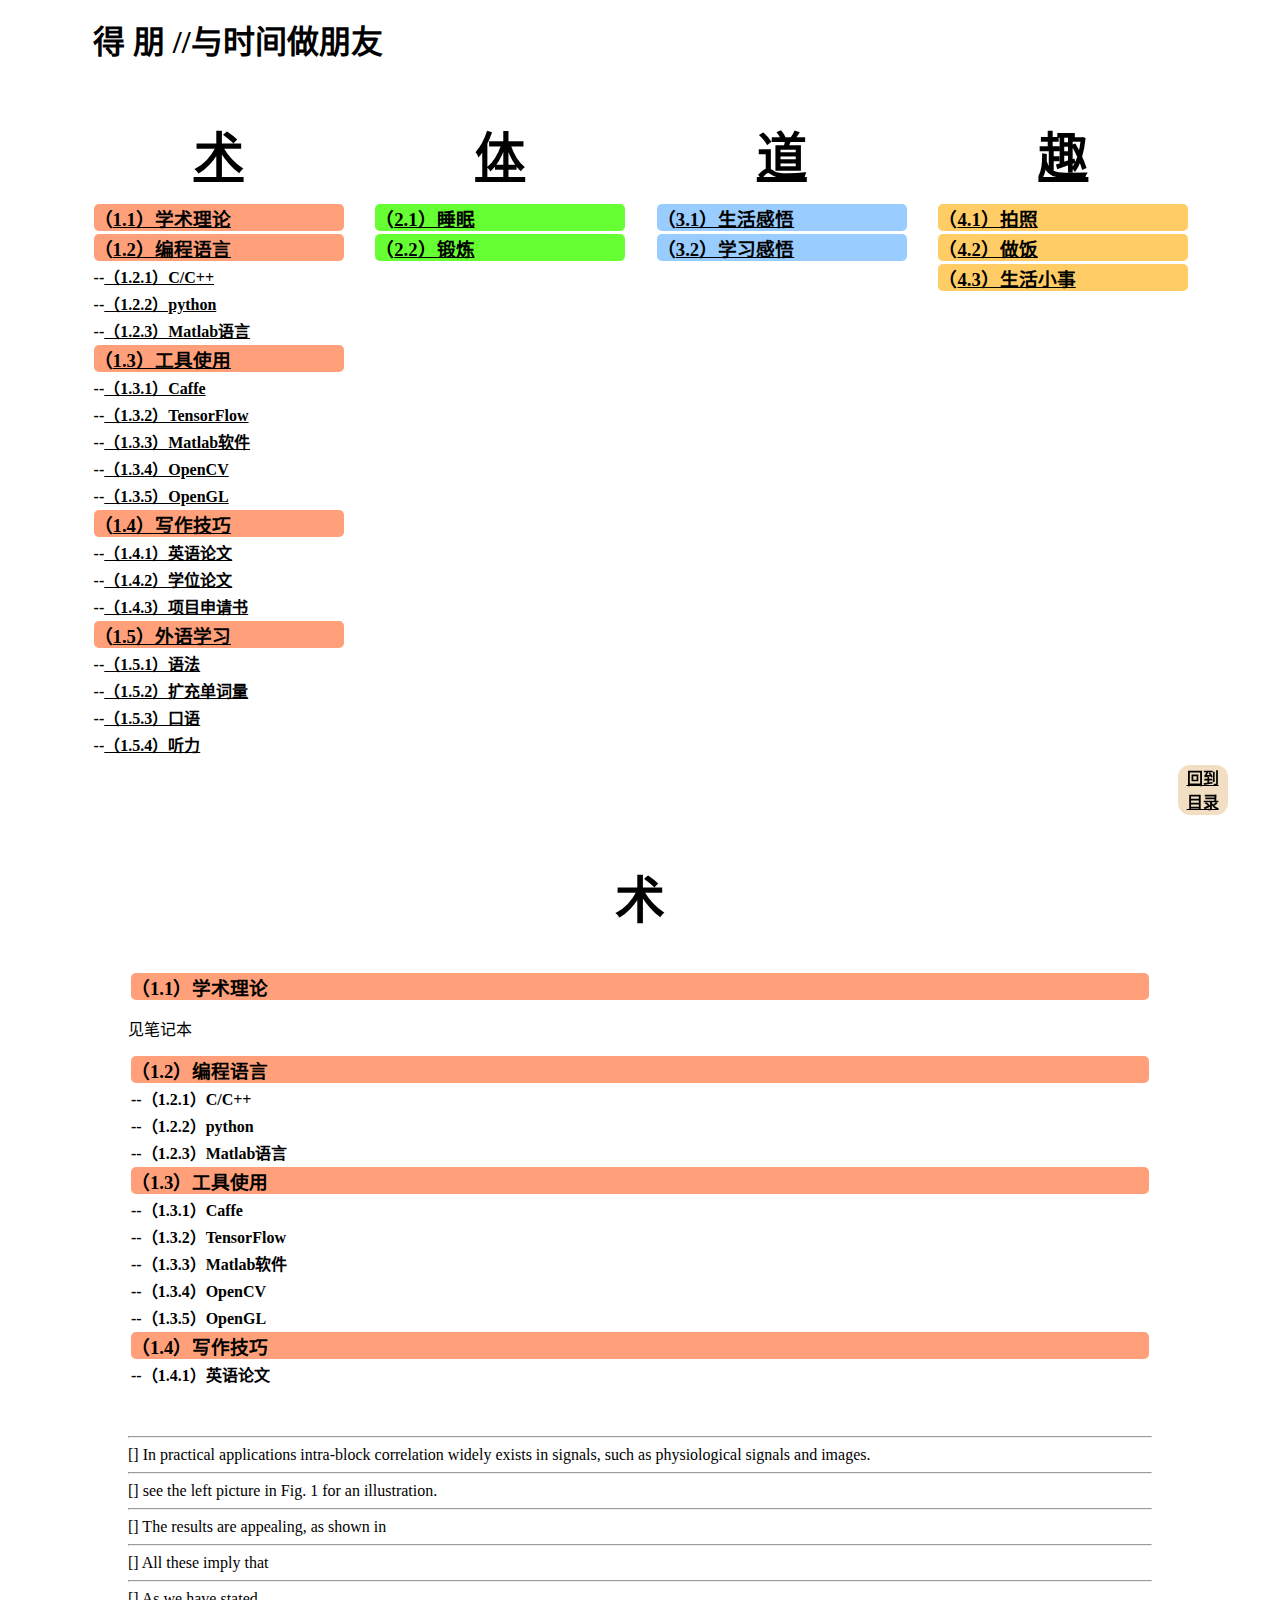
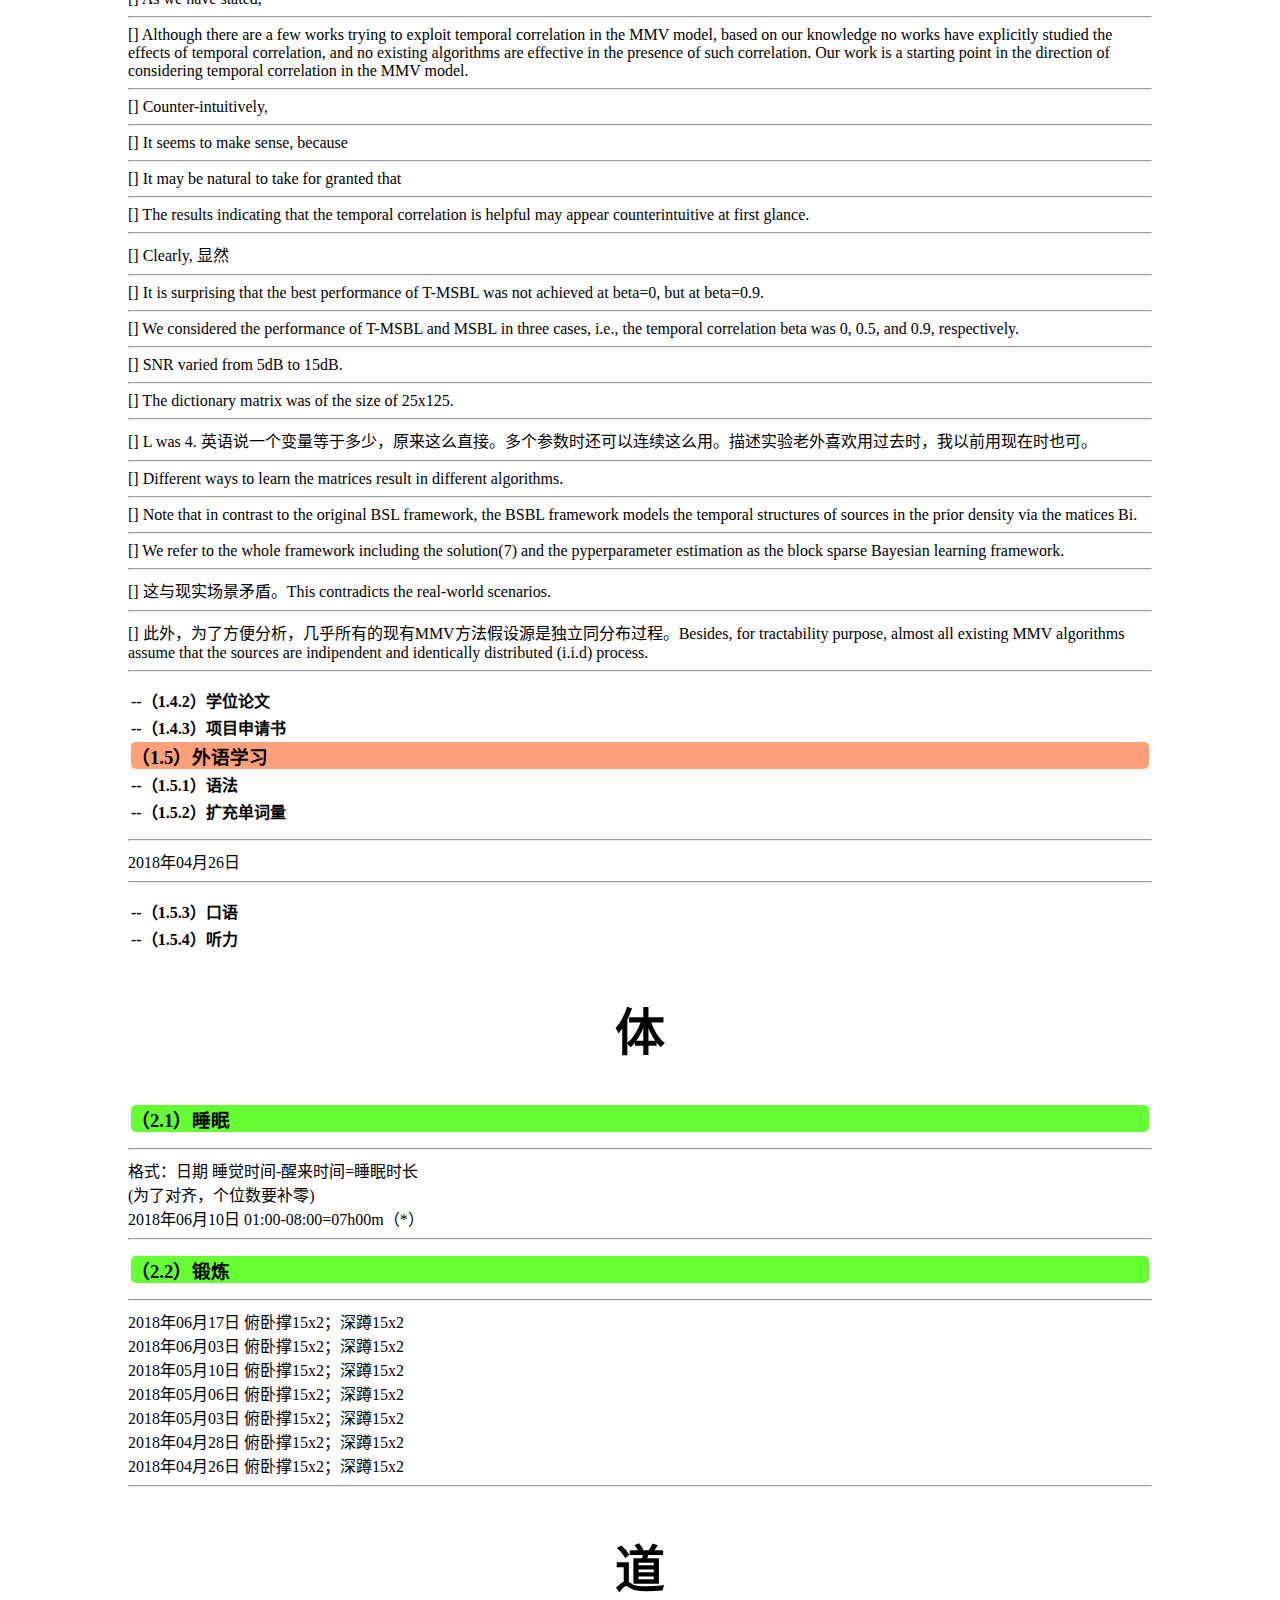
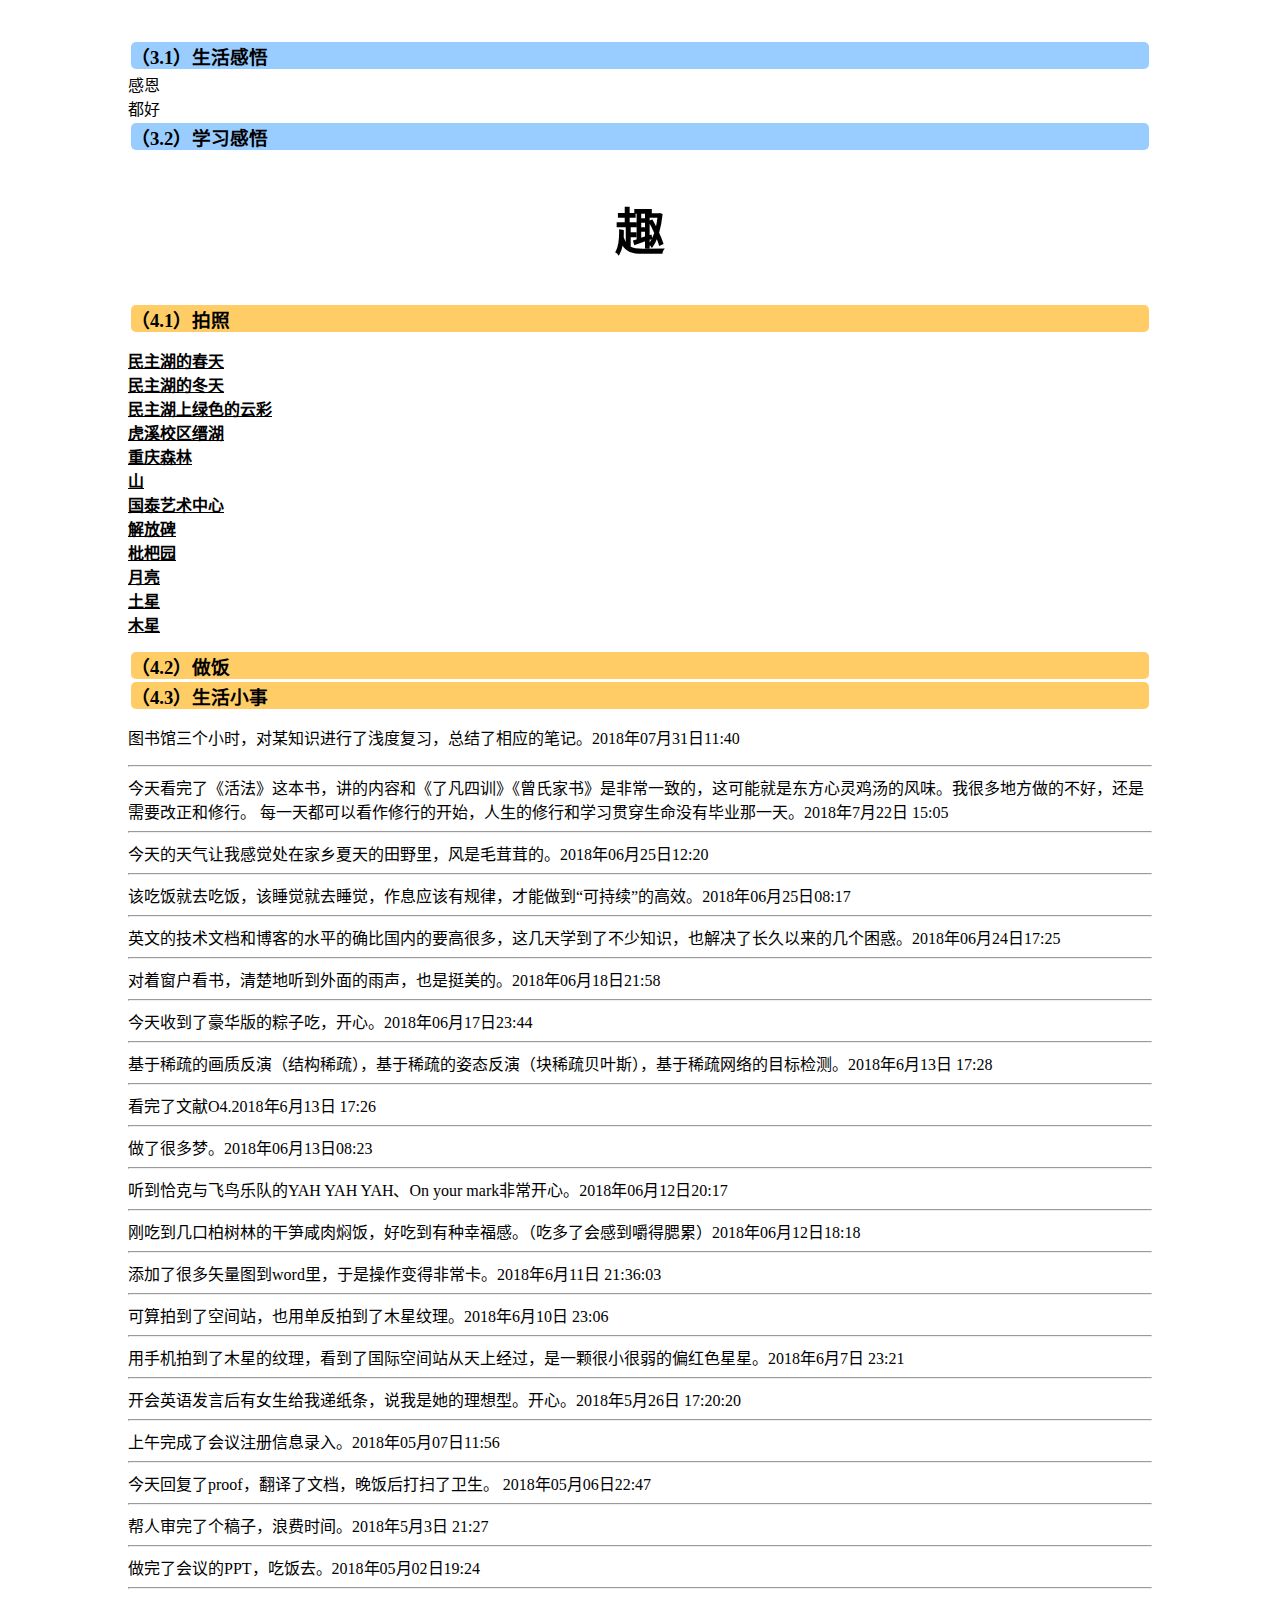
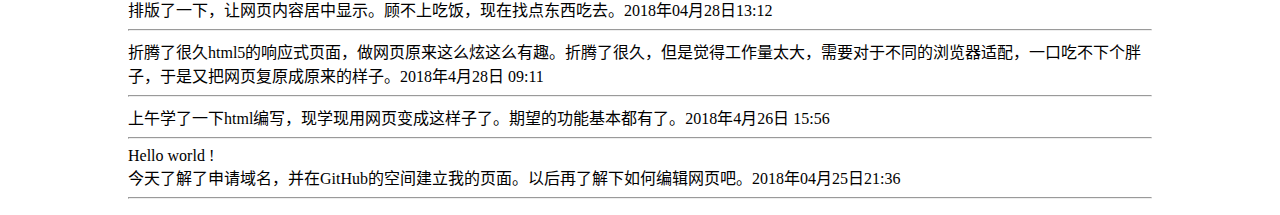
==== index.html @ 09a5e9f3 "--" ====
﻿<!DOCTYPE html>
<html lang="zh-cn">
<head>
<link rel="shortcut icon" href="/favicon.ico"/>
<title>得朋 www.depeng.de</title>

<style>
	a:link {
    font-weight:bolder;
    color:#000000;
    text-decoration:underline;
    }
    a:visited {
    color:#000000;
    text-decoration:none;
    }
    a:hover {
    color:#000000;
    text-decoration:none;
    }
    a:active {
    color:#000000;
    text-decoration:none;
    }

    .top{
    width:100%;
    height:70px;
    position:absolute;
    top:0;
    left:6%;
    margin:70;
    color:black;
    z-index: 1;
}

    .text{
    background:white;
    position:absolute;
    top:500;
    left:10%;
    width:80%;
    margin:0;
    color:black;
    z-index: 1;
}

.back{
    text-align:center;
    width:50px;
    height: 50px;
    background:rgba(204, 130, 19, 0.253);
    position:fixed;
    top:85%;
    left:92%;
    margin:5;
    color:rgb(0, 0, 0);
    z-index: 1;
    -moz-border-radius: 12px;
    -webkit-border-radius: 12px;
    border-radius: 12px;
}

.city1 {
float: left;
margin-left: 0%;
margin-right: 0%;
padding: 0%;
width: 20%;
height: 1px;
border: 1px solid #ffffff;
position: absolute;
top: 99px;
left:7%;
} 
.city2 {
float: left;
margin-left: 0%;
margin-right: 0%;
padding: 0%;
width: 20%;
height: 1px;
border: 1px solid #ffffff;
position: absolute;
top: 99px;
left:29%;
} 
.city3 {
float: left;
margin-left: 0%;
margin-right: 0%;
padding: 0%;
width: 20%;
height: 1px;
border: 1px solid #ffffff;
position: absolute;
top: 99px;
left:51%;
} 
.city4 {
float: left;
margin-left: 0%;
margin-right: 0%;
padding: 0%;
width: 20%;
height: 1px;
border: 1px solid #ffffff;
position: absolute;
top: 99px;
left:73%;
} 

</style>
</head>

<body>
<body bgcolor="#FFFFFF">
<div class="top">
    <h1 style="margin:16px"><a name="home">得 朋 //与时间做朋友  </a></h1>
</div>
<!-- 下列部分为索引 -->
<!-- 下列部分为索引 -->
<!-- 下列部分为索引 -->

<div class="city1">
<h2 style="margin:16px;text-align:center;font-size:50px"><a href="#1">术<a></h2>
<h3 style="-moz-border-radius: 5px;-webkit-border-radius: 5px;border-radius: 5px;margin:3px;background-color:#FFA07A">（<a href="#11">1.1）学术理论<a></h3>         
<h3 style="-moz-border-radius: 5px;-webkit-border-radius: 5px;border-radius: 5px;margin:3px;background-color:#FFA07A">（<a href="#12">1.2）编程语言<a></h3>                             
<h4 style="margin:3px">--<a href="#121">（1.2.1）C/C++<a></h4>                  
<h4 style="margin:3px">--<a href="#122">（1.2.2）python<a></h4>
<h4 style="margin:3px">--<a href="#123">（1.2.3）Matlab语言<a></h4>
<h3 style="-moz-border-radius: 5px;-webkit-border-radius: 5px;border-radius: 5px;margin:3px;background-color:#FFA07A">（<a href="#13">1.3）工具使用<a></h3>
<h4 style="margin:3px">--<a href="#131">（1.3.1）Caffe<a></h4> 
<h4 style="margin:3px">--<a href="#132">（1.3.2）TensorFlow<a></h4> 
<h4 style="margin:3px">--<a href="#133">（1.3.3）Matlab软件<a></h4> 
<h4 style="margin:3px">--<a href="#134">（1.3.4）OpenCV<a></h4> 
<h4 style="margin:3px">--<a href="#135">（1.3.5）OpenGL<a></h4> 
<h3 style="-moz-border-radius: 5px;-webkit-border-radius: 5px;border-radius: 5px;margin:3px;background-color:#FFA07A">（<a href="#14">1.4）写作技巧<a></h3>
<h4 style="margin:3px">--<a href="#141">（1.4.1）英语论文<a></h4> 
<h4 style="margin:3px">--<a href="#142">（1.4.2）学位论文<a></h4> 
<h4 style="margin:3px">--<a href="#143">（1.4.3）项目申请书<a></h4> 
<h3 style="-moz-border-radius: 5px;-webkit-border-radius: 5px;border-radius: 5px;margin:3px;background-color:#FFA07A">（<a href="#15">1.5）外语学习<a></h3>
<h4 style="margin:3px">--<a href="#151">（1.5.1）语法<a></h4> 
<h4 style="margin:3px">--<a href="#152">（1.5.2）扩充单词量<a></h4> 
<h4 style="margin:3px">--<a href="#153">（1.5.3）口语<a></h4> 
<h4 style="margin:3px">--<a href="#154">（1.5.4）听力<a></h4> 
</div>

<div class="city2">
<h2 style="margin:16px;text-align:center;font-size:50px"><a href="#2">体<a></h2>
<h3 style="-moz-border-radius: 5px;-webkit-border-radius: 5px;border-radius: 5px;margin:3px;background-color:#66FF33">（<a href="#21">2.1）睡眠<a></h3>  
<h3 style="-moz-border-radius: 5px;-webkit-border-radius: 5px;border-radius: 5px;margin:3px;background-color:#66FF33">（<a href="#22">2.2）锻炼<a></h3>  
</div>

<div class="city3">
<h2 style="margin:16px;text-align:center;font-size:50px"><a href="#3">道<a></h2>
<h3 style="-moz-border-radius: 5px;-webkit-border-radius: 5px;border-radius: 5px;margin:3px;background-color:#99CCFF">（<a href="#31">3.1）生活感悟<a></h3>  
<h3 style="-moz-border-radius: 5px;-webkit-border-radius: 5px;border-radius: 5px;margin:3px;background-color:#99CCFF">（<a href="#32">3.2）学习感悟<a></h3>  
</div>

<div class="city4">
<h2 style="margin:16px;text-align:center;font-size:50px"><a href="#4">趣<a></h2>
<h3 style="-moz-border-radius: 5px;-webkit-border-radius: 5px;border-radius: 5px;margin:3px;background-color:#FFCC66">（<a href="#41">4.1）拍照<a></h3>  
<h3 style="-moz-border-radius: 5px;-webkit-border-radius: 5px;border-radius: 5px;margin:3px;background-color:#FFCC66">（<a href="#42">4.2）做饭<a></h3> 
<h3 style="-moz-border-radius: 5px;-webkit-border-radius: 5px;border-radius: 5px;margin:3px;background-color:#FFCC66">（<a href="#43">4.3）生活小事<a></h3> 
</div>

<br /><br /><br /><br /><br /><br /><br /><br /><br /><br /><br /><br /><br /><br /><br />
<br /><br /><br /><br /><br /><br /><br /><br /><br /><br /><br /><br /><br /><br /><br />
<br /><br /><br /><br /><br /><br /><br /><br /><br /><br /><br /><br /><br /><br /><br />
 
<!-- 下列部分为正文**************************************************************************************** -->
<!-- 下列部分为正文**************************************************************************************** -->
<!-- 下列部分为正文**************************************************************************************** -->
<div class="text">
<p><!--1-->
<h2 style="text-align:center;font-size:50px"><a name="1">术<a></h2>
<h3 style="-moz-border-radius: 5px;-webkit-border-radius: 5px;border-radius: 5px;margin:3px;background-color:#FFA07A"><a name="11">（1.1）学术理论<a></h3>
<p>
见笔记本
<p/>         
<h3 style="-moz-border-radius: 5px;-webkit-border-radius: 5px;border-radius: 5px;margin:3px;background-color:#FFA07A"><a name="12">（1.2）编程语言<a></h3>                             
<h4 style="margin:3px">--<a name="121">（1.2.1）C/C++<a></h4>                    
<h4 style="margin:3px">--<a name="122">（1.2.2）python<a></h4> 
<h4 style="margin:3px">--<a name="123">（1.2.3）Matlab语言<a></h4> 
<h3 style="-moz-border-radius: 5px;-webkit-border-radius: 5px;border-radius: 5px;margin:3px;background-color:#FFA07A"><a name="13">（1.3）工具使用<a></h3>
<h4 style="margin:3px">--<a name="131">（1.3.1）Caffe<a></h4> 
<h4 style="margin:3px">--<a name="132">（1.3.2）TensorFlow<a></h4> 
<h4 style="margin:3px">--<a name="133">（1.3.3）Matlab软件<a></h4> 
<h4 style="margin:3px">--<a name="134">（1.3.4）OpenCV<a></h4> 
<h4 style="margin:3px">--<a name="135">（1.3.5）OpenGL<a></h4> 
<h3 style="-moz-border-radius: 5px;-webkit-border-radius: 5px;border-radius: 5px;margin:3px;background-color:#FFA07A"><a name="14">（1.4）写作技巧<a></h3>
<h4 style="margin:3px">--<a name="141">（1.4.1）英语论文<a></h4> 
<p>
<br/><hr/>[] In practical applications intra-block correlation widely exists in signals, such as physiological signals and images. 
<br/><hr/>[] see the left picture in Fig. 1 for an illustration.
<br/><hr/>[] The results are appealing, as shown in 
<br/><hr/>[] All these imply that 
<br/><hr/>[] As we have stated,
<br/><hr/>[] Although there are a few works trying to exploit temporal correlation in the MMV model,
 based on our knowledge no works have explicitly studied the effects of temporal correlation, and no existing algorithms are effective in the presence of such
 correlation. Our work is a starting point in the direction of considering temporal correlation in the MMV model.
<br/><hr/>[] Counter-intuitively,
<br/><hr/>[] It seems to make sense, because
<br/><hr/>[] It may be natural to take for granted that <br/><hr />
[] The results indicating that the temporal correlation is helpful may appear counterintuitive at first glance.<br/><hr />
[] Clearly, 显然<br/><hr />
[] It is surprising that the best performance of T-MSBL was not achieved at beta=0, but at beta=0.9.<br/><hr />
[] We considered the performance of T-MSBL and MSBL in three cases, i.e., the temporal correlation beta was 0, 0.5, and 0.9, respectively. <br/><hr />
[] SNR varied from 5dB to 15dB.<br/><hr />
[] The dictionary matrix was of the size of 25x125.<br/><hr />
[] L was 4. 英语说一个变量等于多少，原来这么直接。多个参数时还可以连续这么用。描述实验老外喜欢用过去时，我以前用现在时也可。<br/><hr />
[] Different ways to learn the matrices result in different algorithms.<br/><hr />
[] Note that in contrast to the original BSL framework, the BSBL framework models the temporal structures of sources in the prior density via the matices Bi.<br/><hr />
[] We refer to the whole framework including the solution(7) and the pyperparameter estimation as the block sparse Bayesian learning framework.<br/><hr />
[] 这与现实场景矛盾。This contradicts the real-world scenarios.<br/>
<hr />
[] 此外，为了方便分析，几乎所有的现有MMV方法假设源是独立同分布过程。Besides, for tractability purpose, almost all existing MMV algorithms assume that the sources are indipendent and identically distributed (i.i.d) process.<br/>
<hr />
</p> 
<h4 style="margin:3px">--<a name="142">（1.4.2）学位论文<a></h4> 
<h4 style="margin:3px">--<a name="143">（1.4.3）项目申请书<a></h4> 
<h3 style="-moz-border-radius: 5px;-webkit-border-radius: 5px;border-radius: 5px;margin:3px;background-color:#FFA07A"><a name="15">（1.5）外语学习<a></h3>
<h4 style="margin:3px">--<a name="151">（1.5.1）语法<a></h4> 
<h4 style="margin:3px">--<a name="152">（1.5.2）扩充单词量<a></h4> 
<p>
<hr />

2018年04月26日 <br/>
<hr />
</p> 
<h4 style="margin:3px">--<a name="153">（1.5.3）口语<a></h4> 
<h4 style="margin:3px">--<a name="154">（1.5.4）听力<a></h4>
<h2 style="text-align:center;font-size:50px"><a name="2">体<a></h2>
<h3 style="-moz-border-radius: 5px;-webkit-border-radius: 5px;border-radius: 5px;margin:3px;background-color:#66FF33"><a name="21">（2.1）睡眠<a></h3>
<p>
<hr />
格式：日期 睡觉时间-醒来时间=睡眠时长<br/>
(为了对齐，个位数要补零)<br/>
2018年06月10日 01:00-08:00=07h00m（*）<br/>
<hr />
</p>  
<h3 style="-moz-border-radius: 5px;-webkit-border-radius: 5px;border-radius: 5px;margin:3px;background-color:#66FF33"><a name="22">（2.2）锻炼<a></h3> 
<p>
<hr />
2018年06月17日 俯卧撑15x2；深蹲15x2<br/>
2018年06月03日 俯卧撑15x2；深蹲15x2<br/>
2018年05月10日 俯卧撑15x2；深蹲15x2<br/>
2018年05月06日 俯卧撑15x2；深蹲15x2<br/>
2018年05月03日 俯卧撑15x2；深蹲15x2<br/>
2018年04月28日 俯卧撑15x2；深蹲15x2<br/>
2018年04月26日 俯卧撑15x2；深蹲15x2<br/>
<hr />
</p>  
<h2 style="text-align:center;font-size:50px"><a name="3">道<a></h2>
<h3 style="-moz-border-radius: 5px;-webkit-border-radius: 5px;border-radius: 5px;margin:3px;background-color:#99CCFF"><a name="31">（3.1）生活感悟<a></h3>
 感恩<br/>
 都好<br/>

<h3 style="-moz-border-radius: 5px;-webkit-border-radius: 5px;border-radius: 5px;margin:3px;background-color:#99CCFF"><a name="32">（3.2）学习感悟<a></h3> 
 
<h2 style="text-align:center;font-size:50px"><a name="4">趣<a></h2>
<h3 style="-moz-border-radius: 5px;-webkit-border-radius: 5px;border-radius: 5px;margin:3px;background-color:#FFCC66"><a name="41">（4.1）拍照<a></h3>
<p>
<a href="./41/mzh1.html" target="_blank">民主湖的春天</a><br/>
<a href="./41/mzh2.html" target="_blank">民主湖的冬天</a><br/>
<a href="./41/mzh3.html" target="_blank">民主湖上绿色的云彩</a><br/>
<a href="./41/jh.html" target="_blank">虎溪校区缙湖</a><br/>
<a href="./41/cqsl.html" target="_blank">重庆森林</a><br/>
<a href="./41/cj.html" target="_blank">山</a><br/>
<a href="./41/gt.html" target="_blank">国泰艺术中心</a><br/>
<a href="./41/jfb.html" target="_blank">解放碑</a><br/>
<a href="./41/ppy.html" target="_blank">枇杷园</a><br/>
<a href="./41/yl.html" target="_blank">月亮</a><br/>
<a href="./41/tx.html" target="_blank">土星</a><br/>
<a href="./41/mx.html" target="_blank">木星</a><br/>
<p>  
<h3 style="-moz-border-radius: 5px;-webkit-border-radius: 5px;border-radius: 5px;margin:3px;background-color:#FFCC66"><a name="42">（4.2）做饭<a></h3> 
<h3 style="-moz-border-radius: 5px;-webkit-border-radius: 5px;border-radius: 5px;margin:3px;background-color:#FFCC66"><a name="43">（4.3）生活小事<a></h3> 
<p>

图书馆三个小时，对某知识进行了浅度复习，总结了相应的笔记。2018年07月31日11:40<br/><hr/>
今天看完了《活法》这本书，讲的内容和《了凡四训》《曾氏家书》是非常一致的，这可能就是东方心灵鸡汤的风味。我很多地方做的不好，还是需要改正和修行。
每一天都可以看作修行的开始，人生的修行和学习贯穿生命没有毕业那一天。2018年7月22日 15:05<br/><hr/>
今天的天气让我感觉处在家乡夏天的田野里，风是毛茸茸的。2018年06月25日12:20<br/><hr/>
该吃饭就去吃饭，该睡觉就去睡觉，作息应该有规律，才能做到“可持续”的高效。2018年06月25日08:17<br/><hr/>
英文的技术文档和博客的水平的确比国内的要高很多，这几天学到了不少知识，也解决了长久以来的几个困惑。2018年06月24日17:25<br/><hr/>
对着窗户看书，清楚地听到外面的雨声，也是挺美的。2018年06月18日21:58<br/><hr/>
今天收到了豪华版的粽子吃，开心。2018年06月17日23:44<br/><hr/>
基于稀疏的画质反演（结构稀疏），基于稀疏的姿态反演（块稀疏贝叶斯），基于稀疏网络的目标检测。2018年6月13日 17:28<br/><hr/>
看完了文献O4.2018年6月13日 17:26<br/><hr/>
做了很多梦。2018年06月13日08:23<br/><hr/>
听到恰克与飞鸟乐队的YAH YAH YAH、On your mark非常开心。2018年06月12日20:17<br/><hr/>
刚吃到几口柏树林的干笋咸肉焖饭，好吃到有种幸福感。（吃多了会感到嚼得腮累）2018年06月12日18:18<br/><hr/>
添加了很多矢量图到word里，于是操作变得非常卡。2018年6月11日 21:36:03<br/><hr/>
可算拍到了空间站，也用单反拍到了木星纹理。2018年6月10日 23:06<br/><hr/>
用手机拍到了木星的纹理，看到了国际空间站从天上经过，是一颗很小很弱的偏红色星星。2018年6月7日 23:21<br/><hr />
开会英语发言后有女生给我递纸条，说我是她的理想型。开心。2018年5月26日 17:20:20<br/><hr/>
上午完成了会议注册信息录入。2018年05月07日11:56<br/>    
<hr />
今天回复了proof，翻译了文档，晚饭后打扫了卫生。 2018年05月06日22:47<br/>
<hr />
帮人审完了个稿子，浪费时间。2018年5月3日 21:27<br/>
<hr />
做完了会议的PPT，吃饭去。2018年05月02日19:24<br/>
<hr />
排版了一下，让网页内容居中显示。顾不上吃饭，现在找点东西吃去。2018年04月28日13:12<br/>
<hr />
折腾了很久html5的响应式页面，做网页原来这么炫这么有趣。折腾了很久，但是觉得工作量太大，需要对于不同的浏览器适配，一口吃不下个胖子，于是又把网页复原成原来的样子。2018年4月28日 09:11<br/>
<hr />
上午学了一下html编写，现学现用网页变成这样子了。期望的功能基本都有了。2018年4月26日 15:56<br/>
<hr />
Hello world !<br/>
今天了解了申请域名，并在GitHub的空间建立我的页面。以后再了解下如何编辑网页吧。2018年04月25日21:36<br/>
<hr />
</p>





</p><!--1-->
</div>


<div class="back">
    <a href="#home">回到<br/>目录<a>
</div>

<script type="text/javascript" src="//js.users.51.la/19467913.js"></script>
</body>
</html>
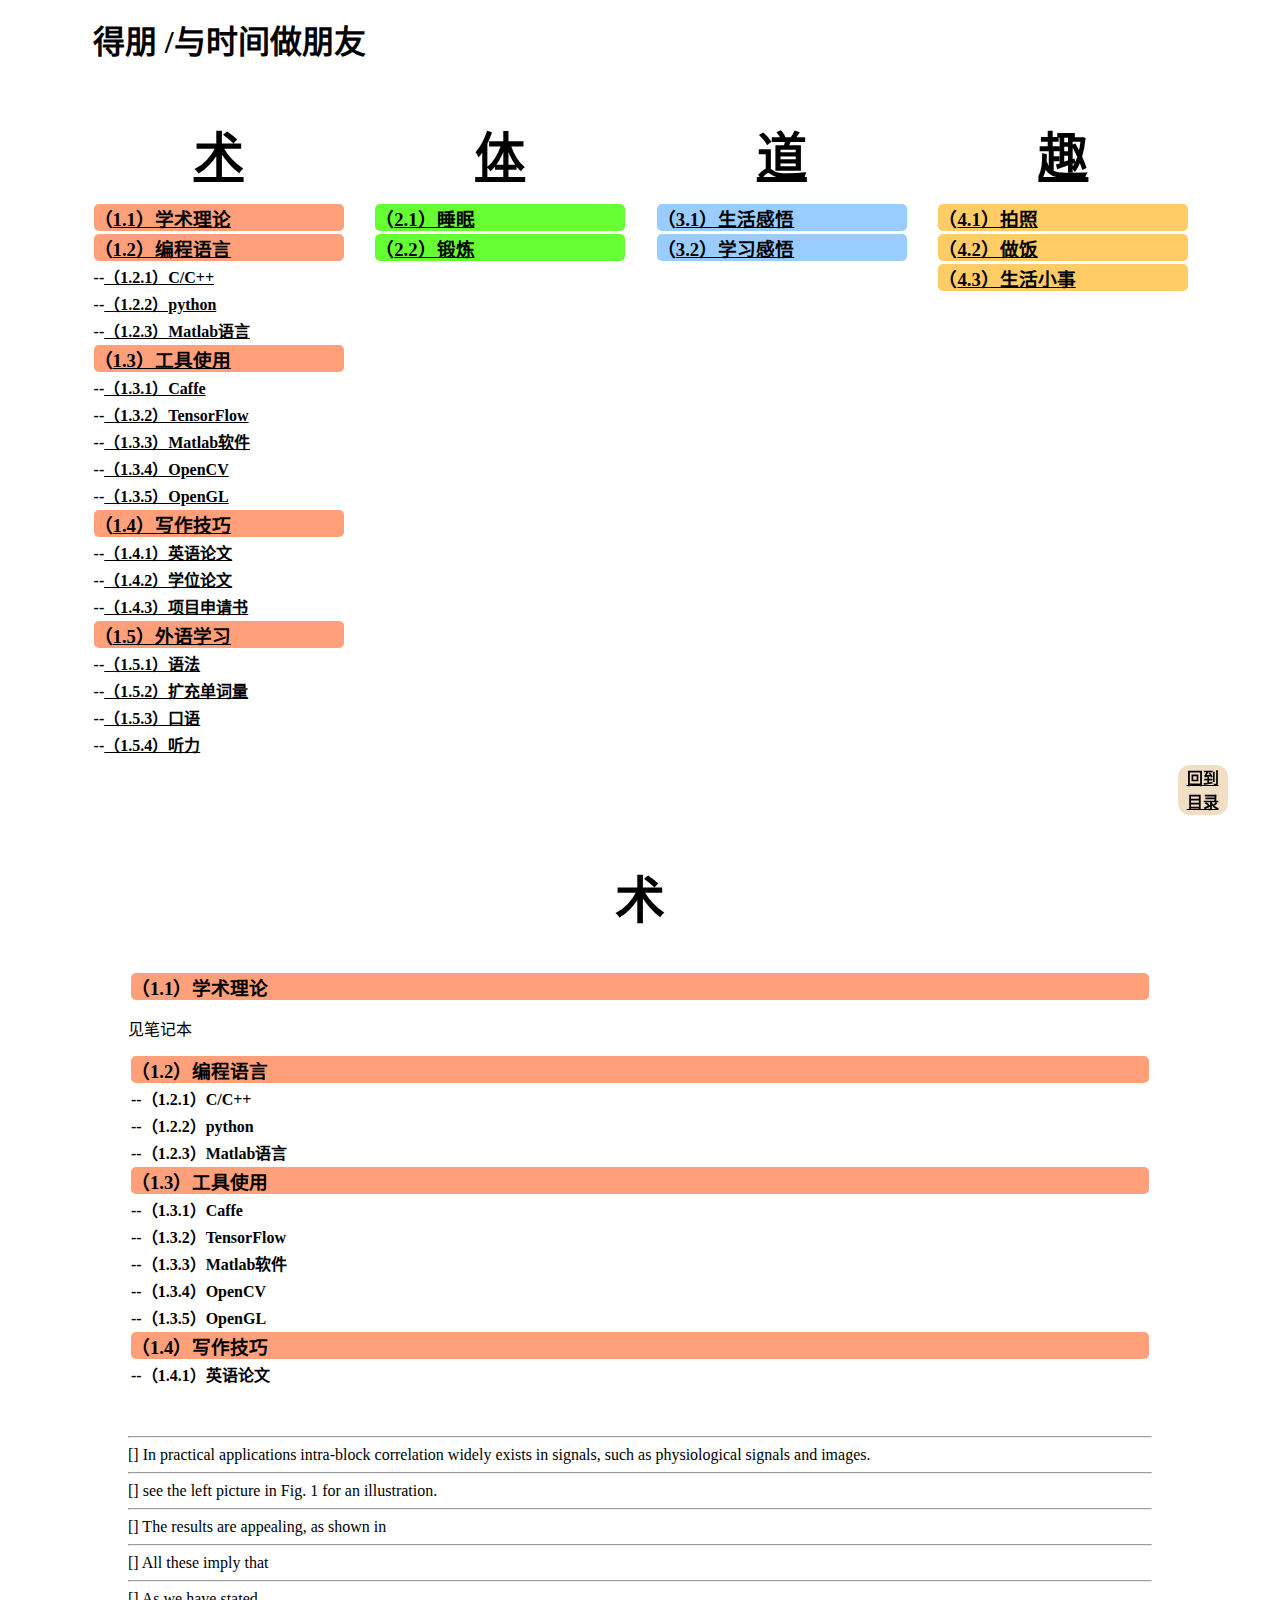
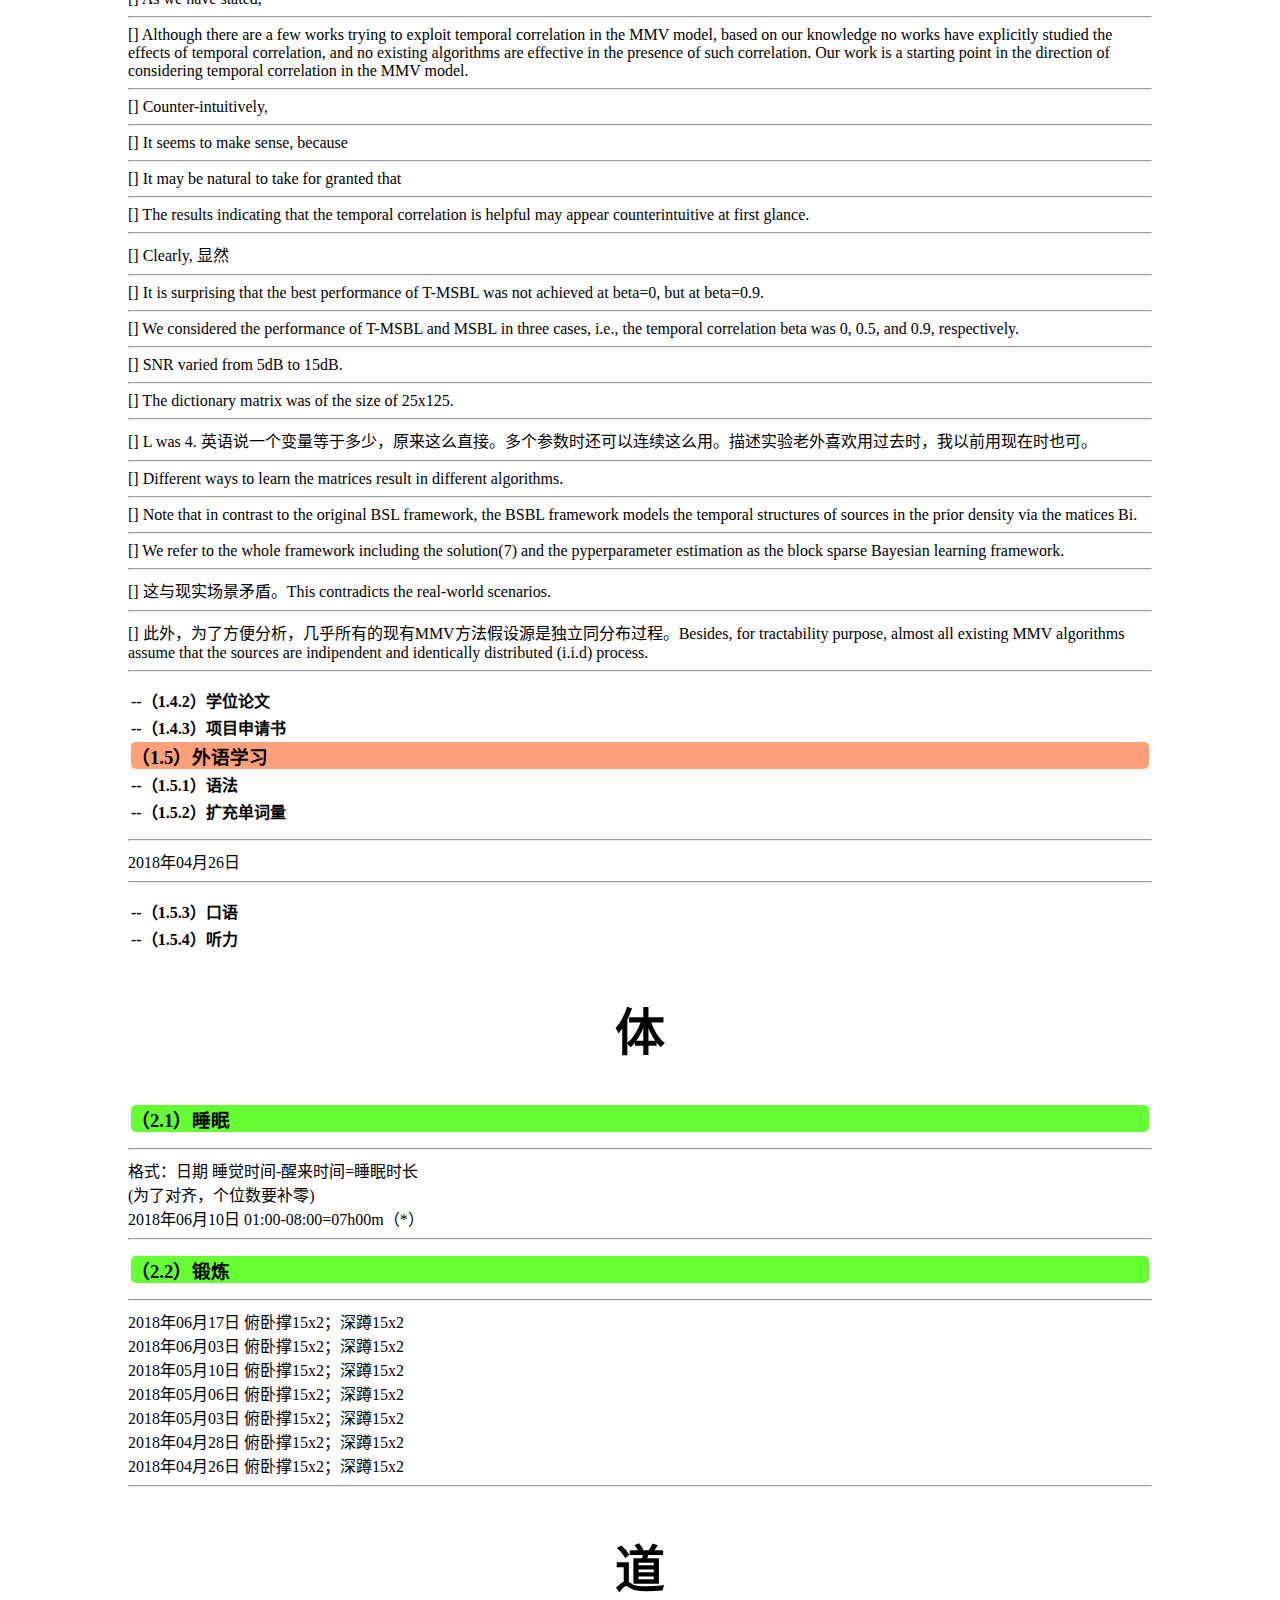
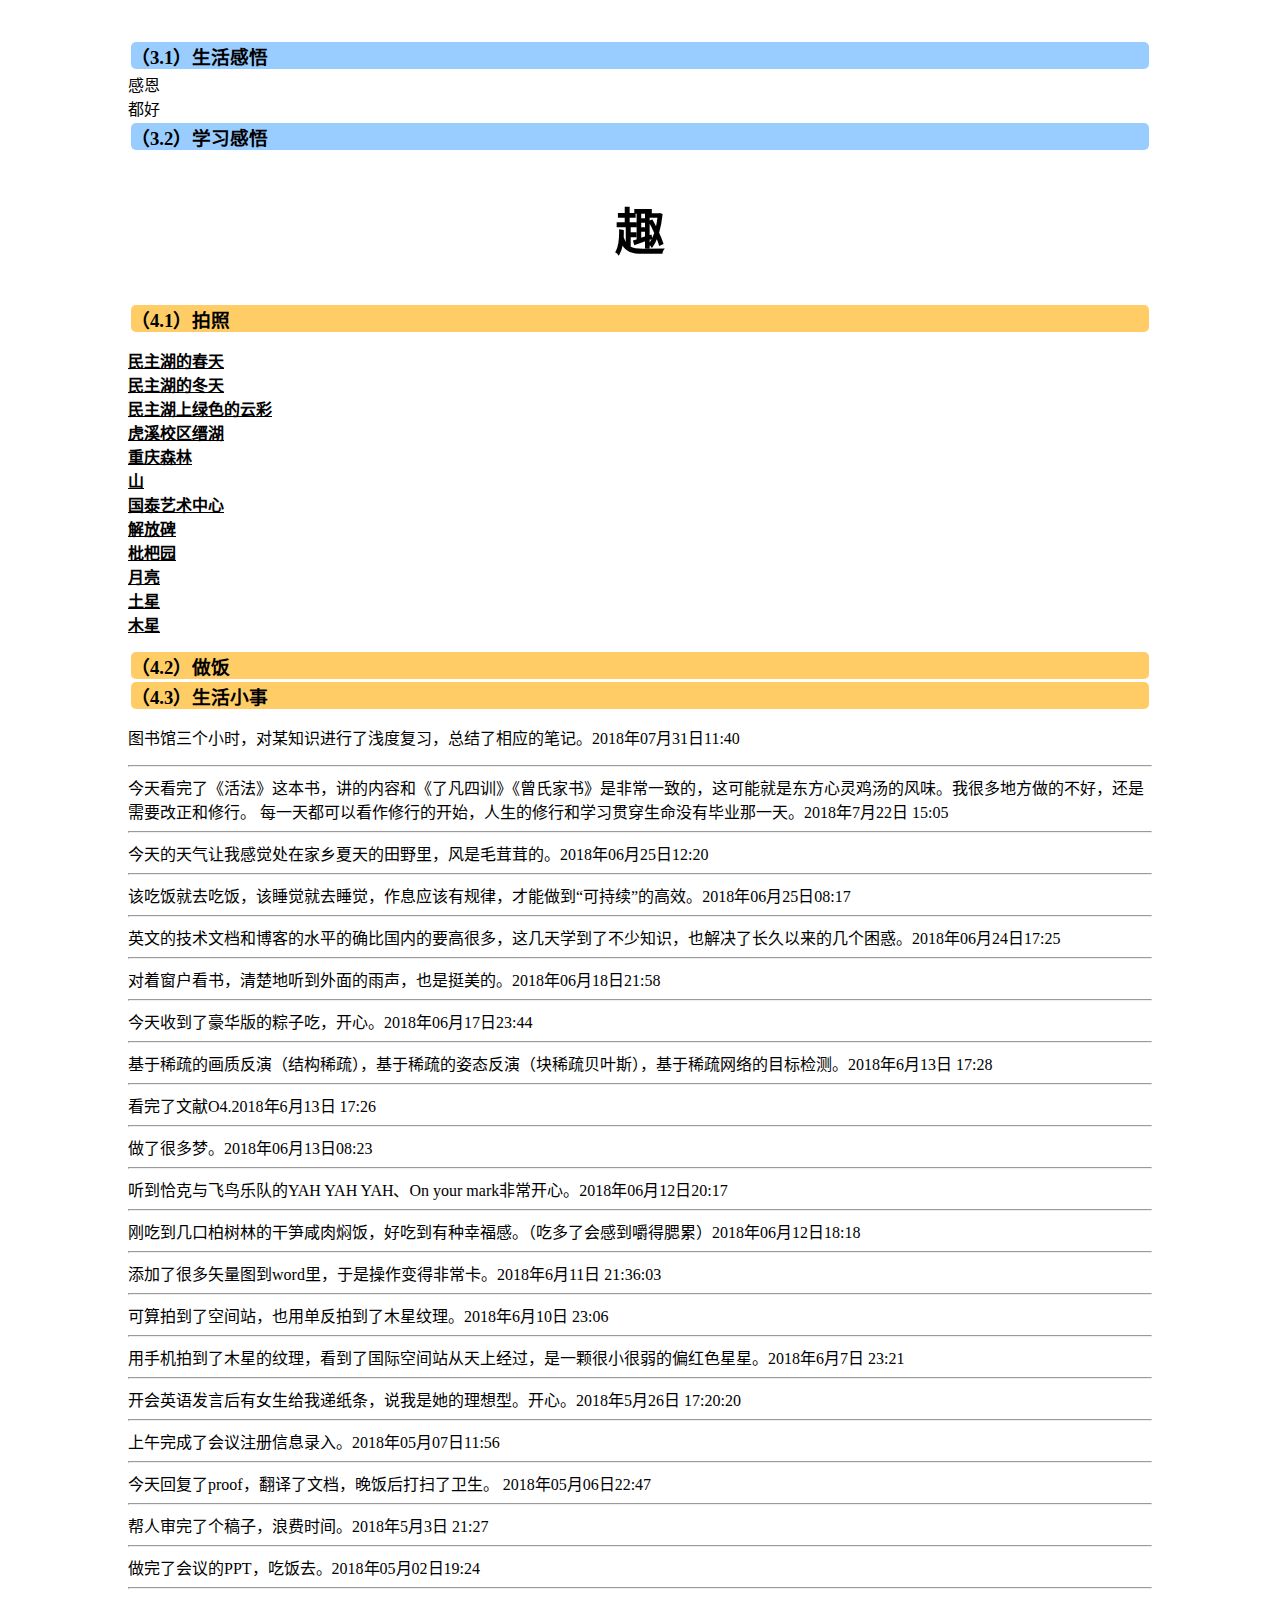
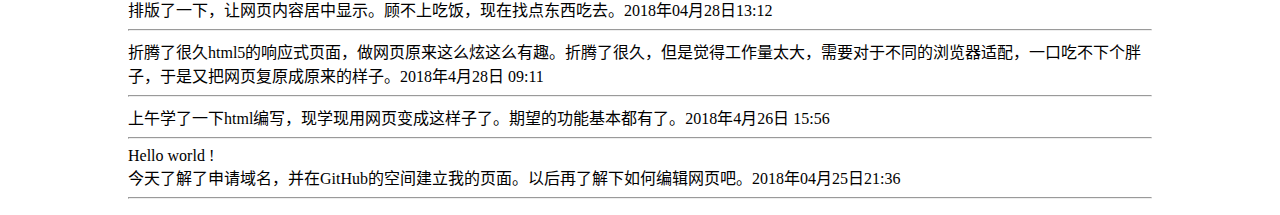
==== commit f04deeda: "win" ====
--- a/index.html
+++ b/index.html
@@ -116,7 +116,7 @@
 <body>
 <body bgcolor="#FFFFFF">
 <div class="top">
-    <h1 style="margin:16px"><a name="home">得 朋 //与时间做朋友  </a></h1>
+    <h1 style="margin:16px"><a name="home">得朋 /与时间做朋友  </a></h1>
 </div>
 <!-- 下列部分为索引 -->
 <!-- 下列部分为索引 -->
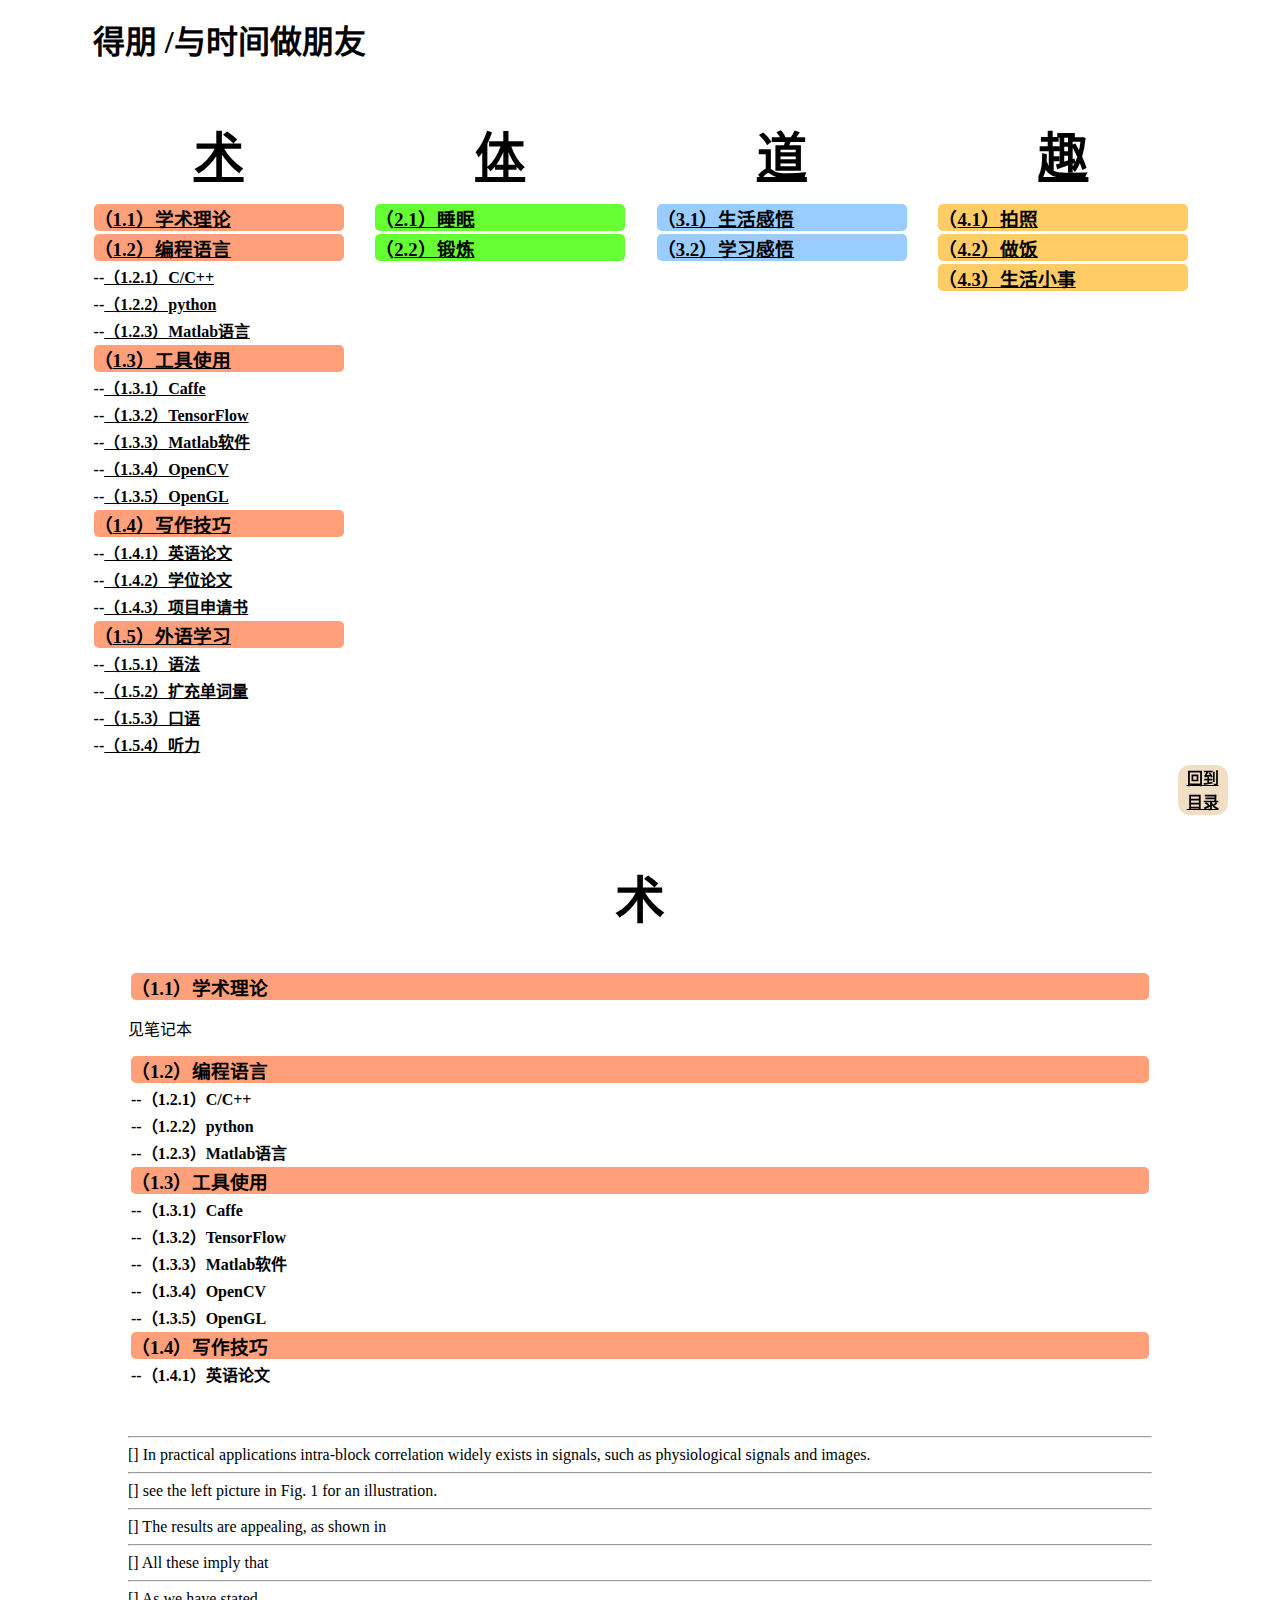
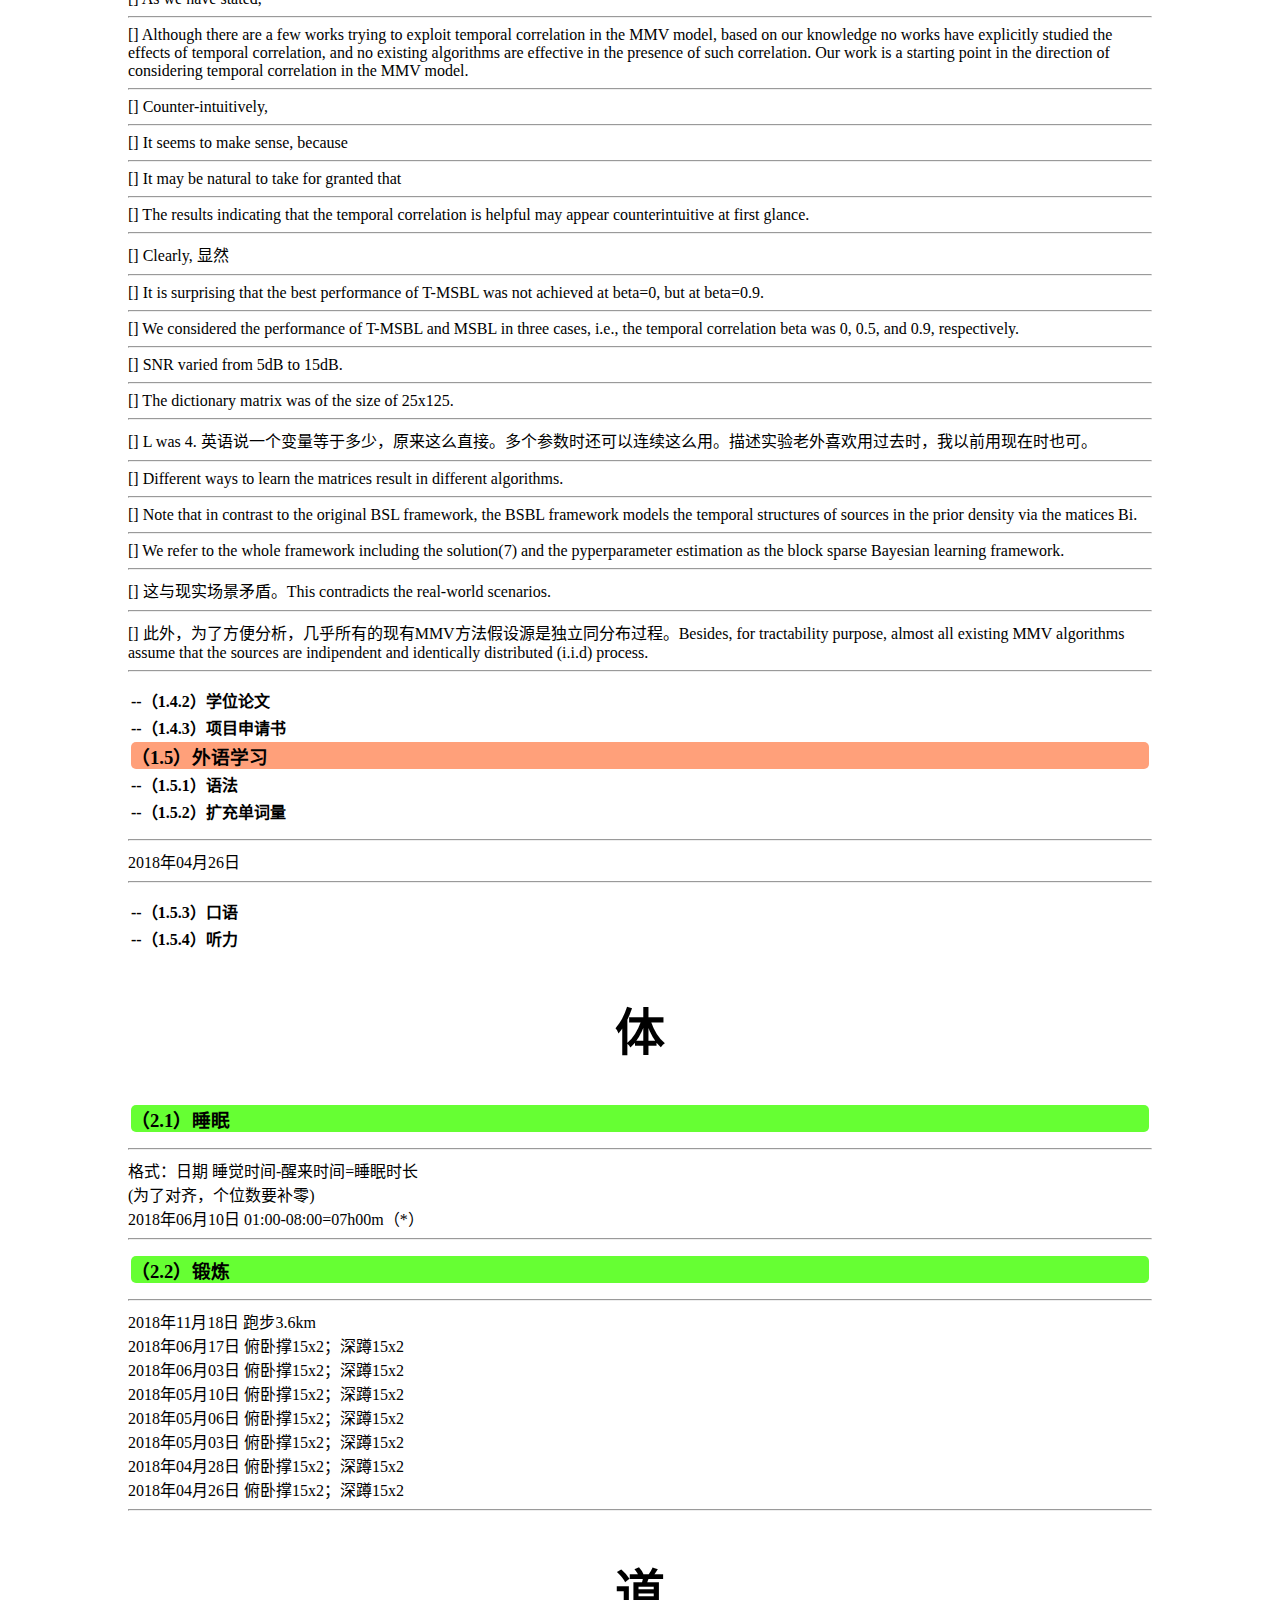
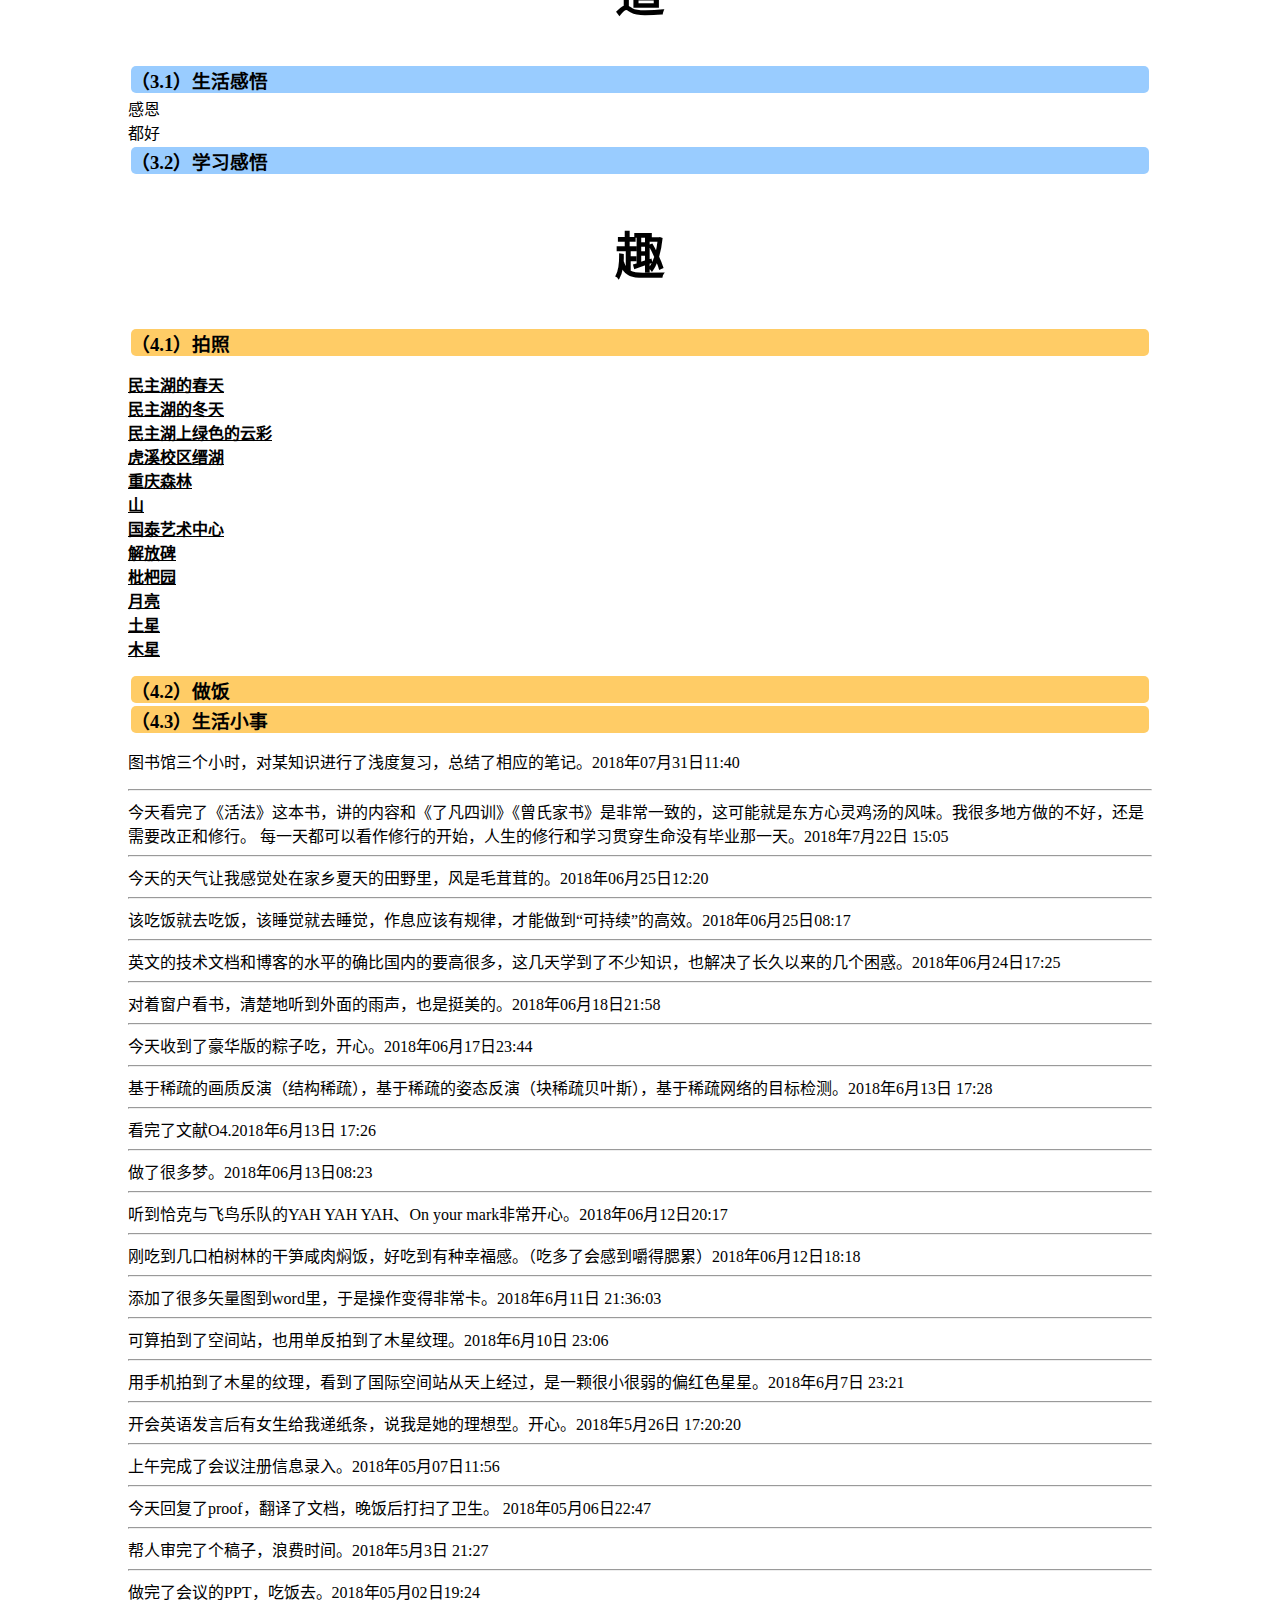
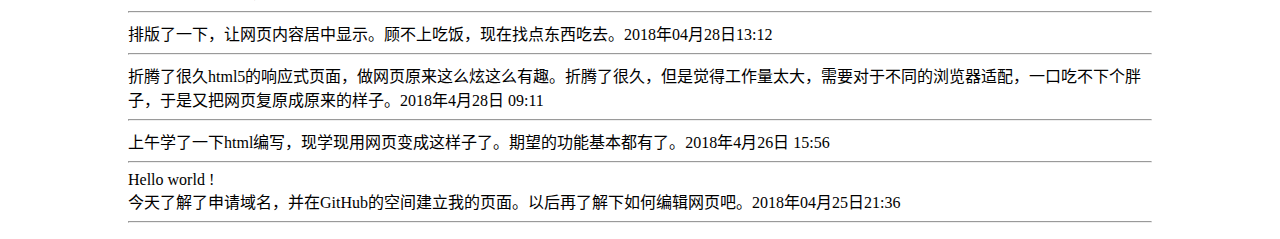
==== commit 5d355682: "12" ====
--- a/index.html
+++ b/index.html
@@ -243,6 +243,7 @@
 <h3 style="-moz-border-radius: 5px;-webkit-border-radius: 5px;border-radius: 5px;margin:3px;background-color:#66FF33"><a name="22">（2.2）锻炼<a></h3> 
 <p>
 <hr />
+2018年11月18日 跑步3.6km<br/>	
 2018年06月17日 俯卧撑15x2；深蹲15x2<br/>
 2018年06月03日 俯卧撑15x2；深蹲15x2<br/>
 2018年05月10日 俯卧撑15x2；深蹲15x2<br/>
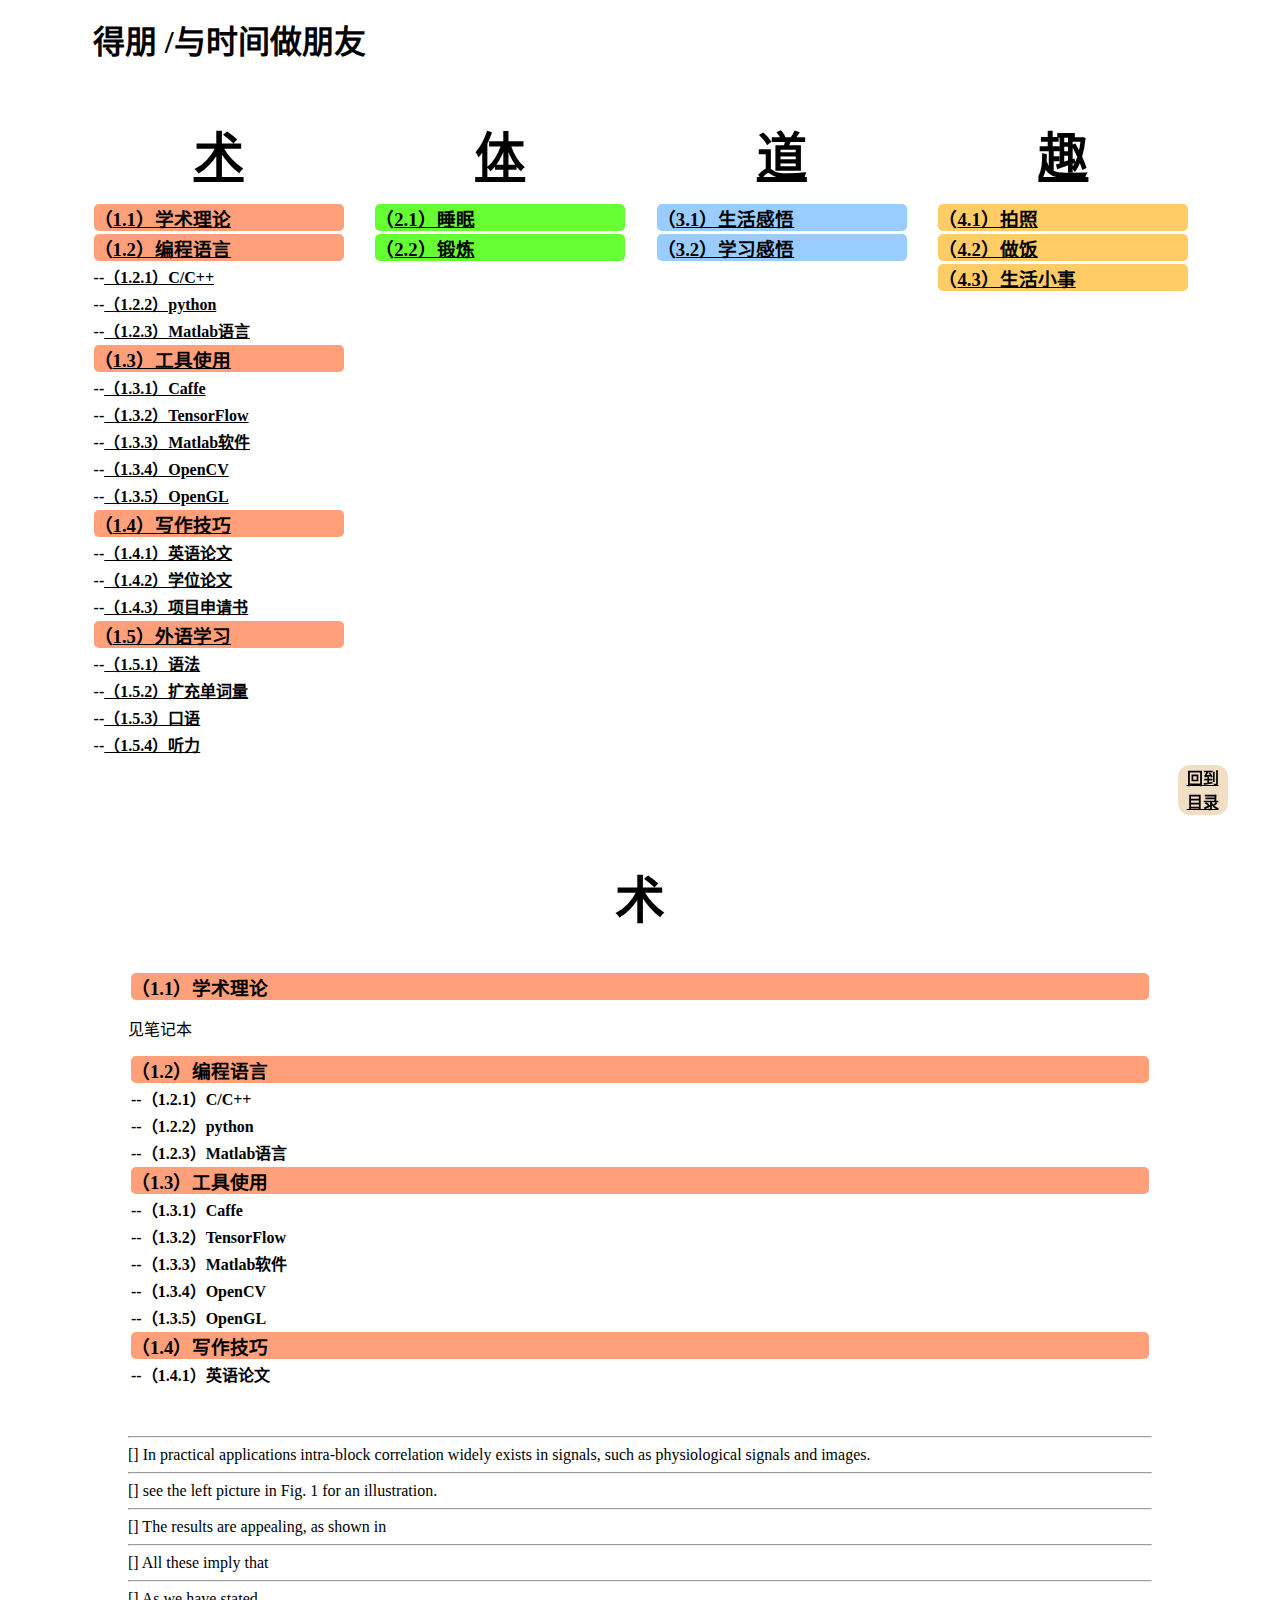
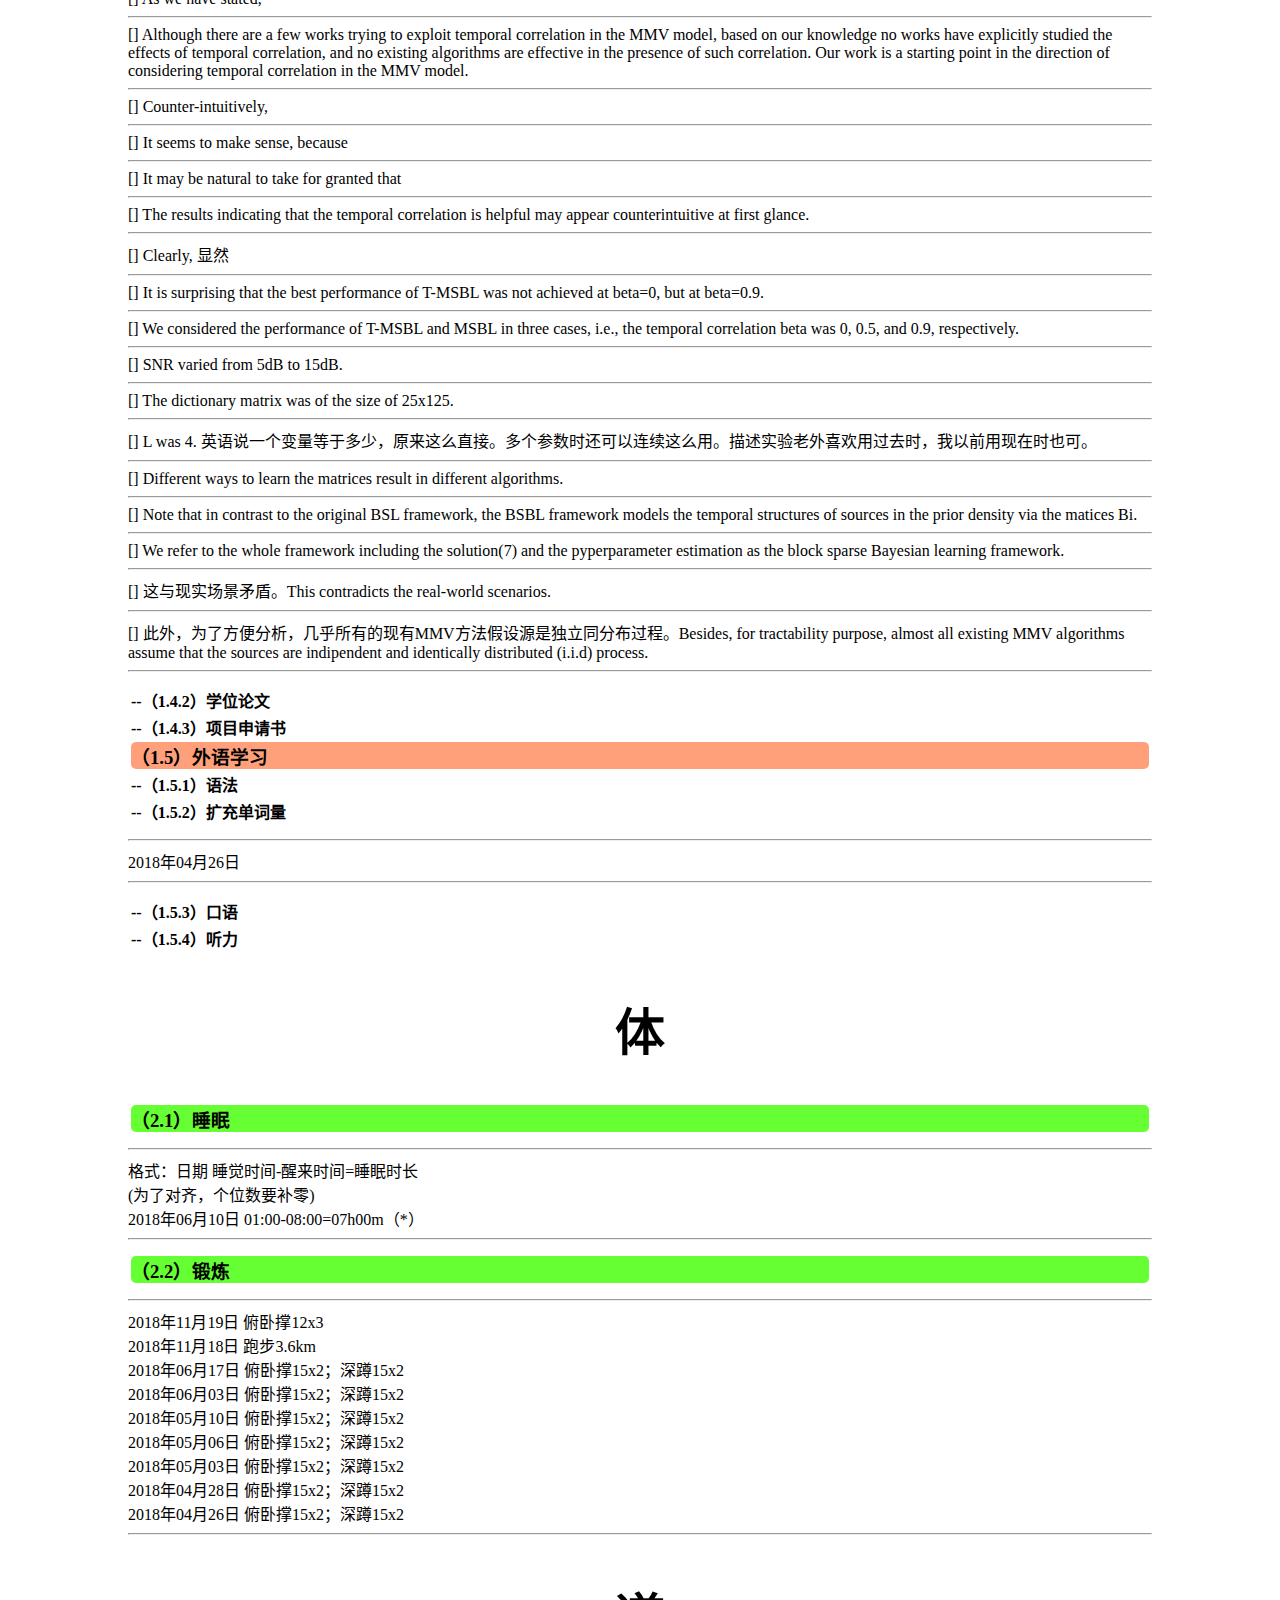
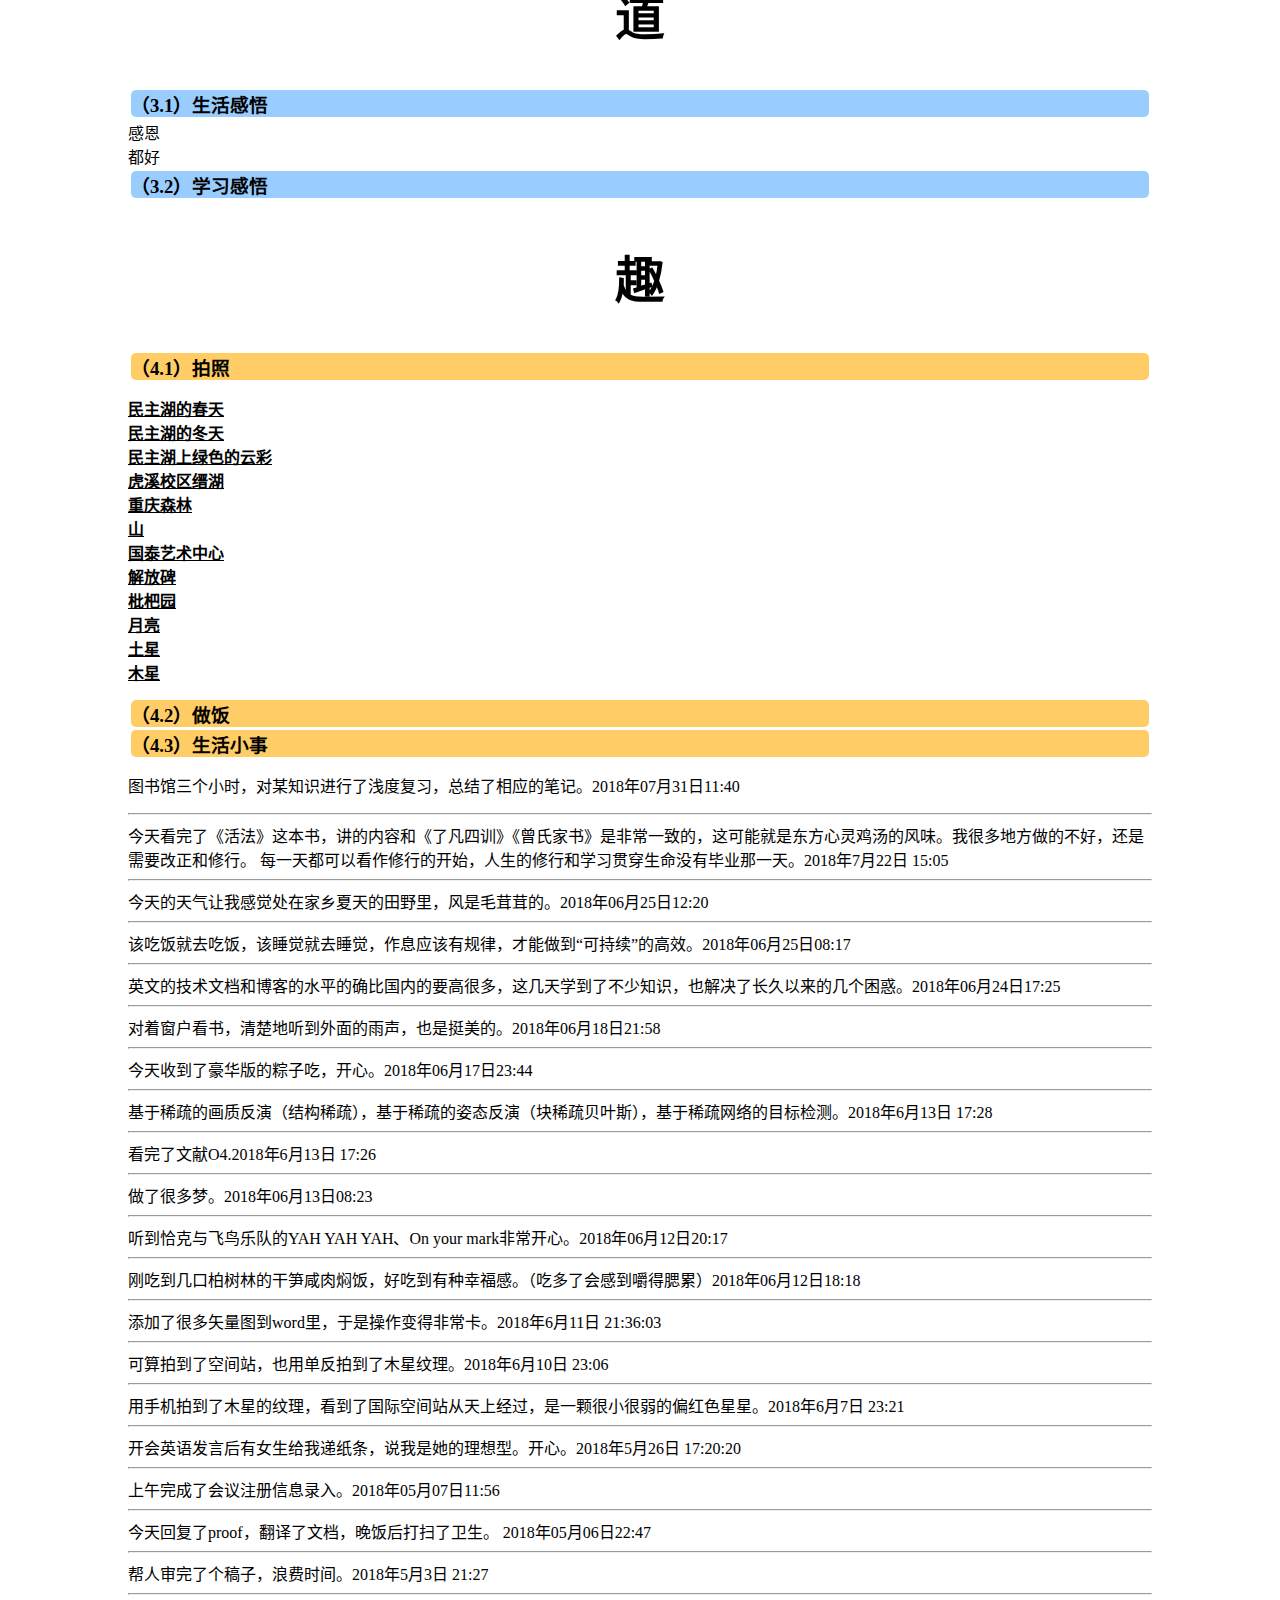
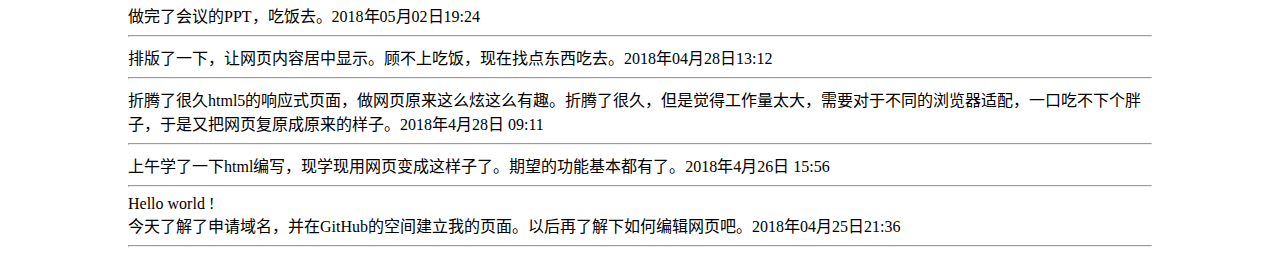
==== commit f0b0424b: "1" ====
--- a/index.html
+++ b/index.html
@@ -243,6 +243,7 @@
 <h3 style="-moz-border-radius: 5px;-webkit-border-radius: 5px;border-radius: 5px;margin:3px;background-color:#66FF33"><a name="22">（2.2）锻炼<a></h3> 
 <p>
 <hr />
+2018年11月19日 俯卧撑12x3<br/>	
 2018年11月18日 跑步3.6km<br/>	
 2018年06月17日 俯卧撑15x2；深蹲15x2<br/>
 2018年06月03日 俯卧撑15x2；深蹲15x2<br/>
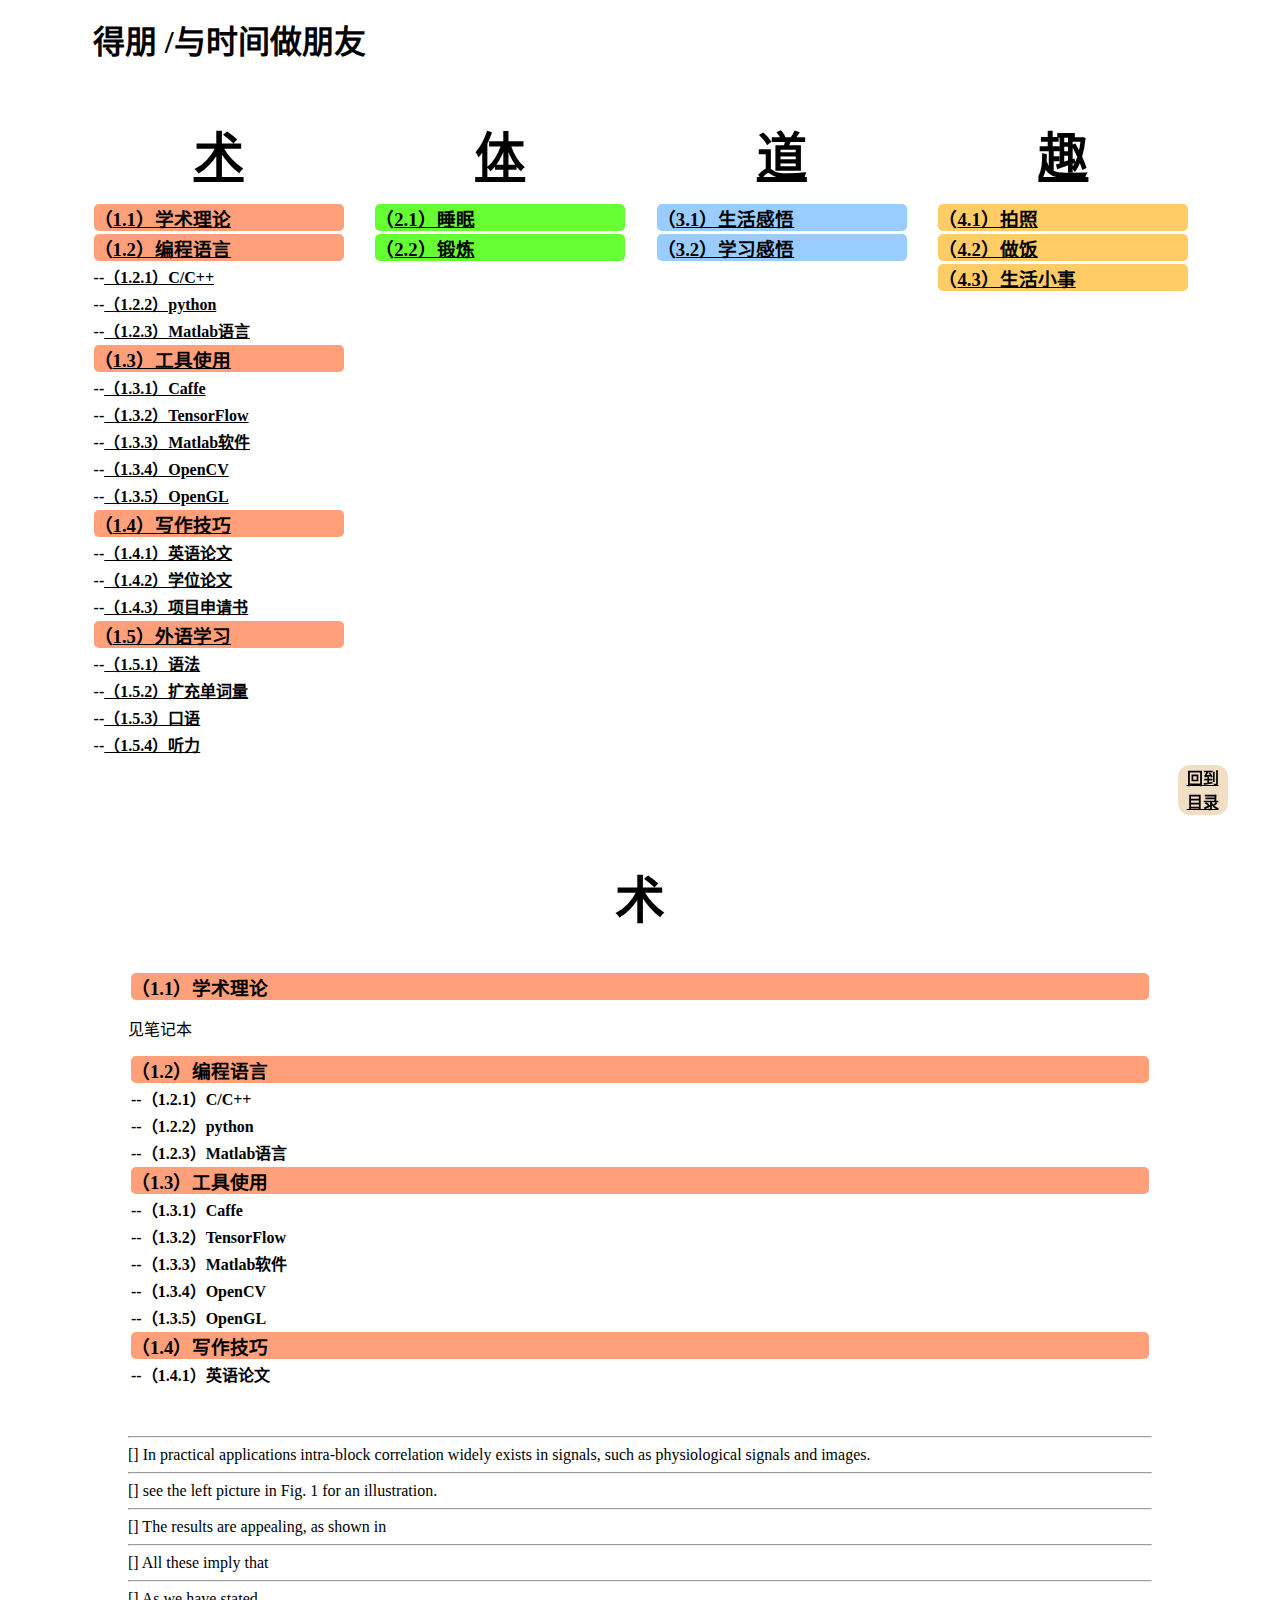
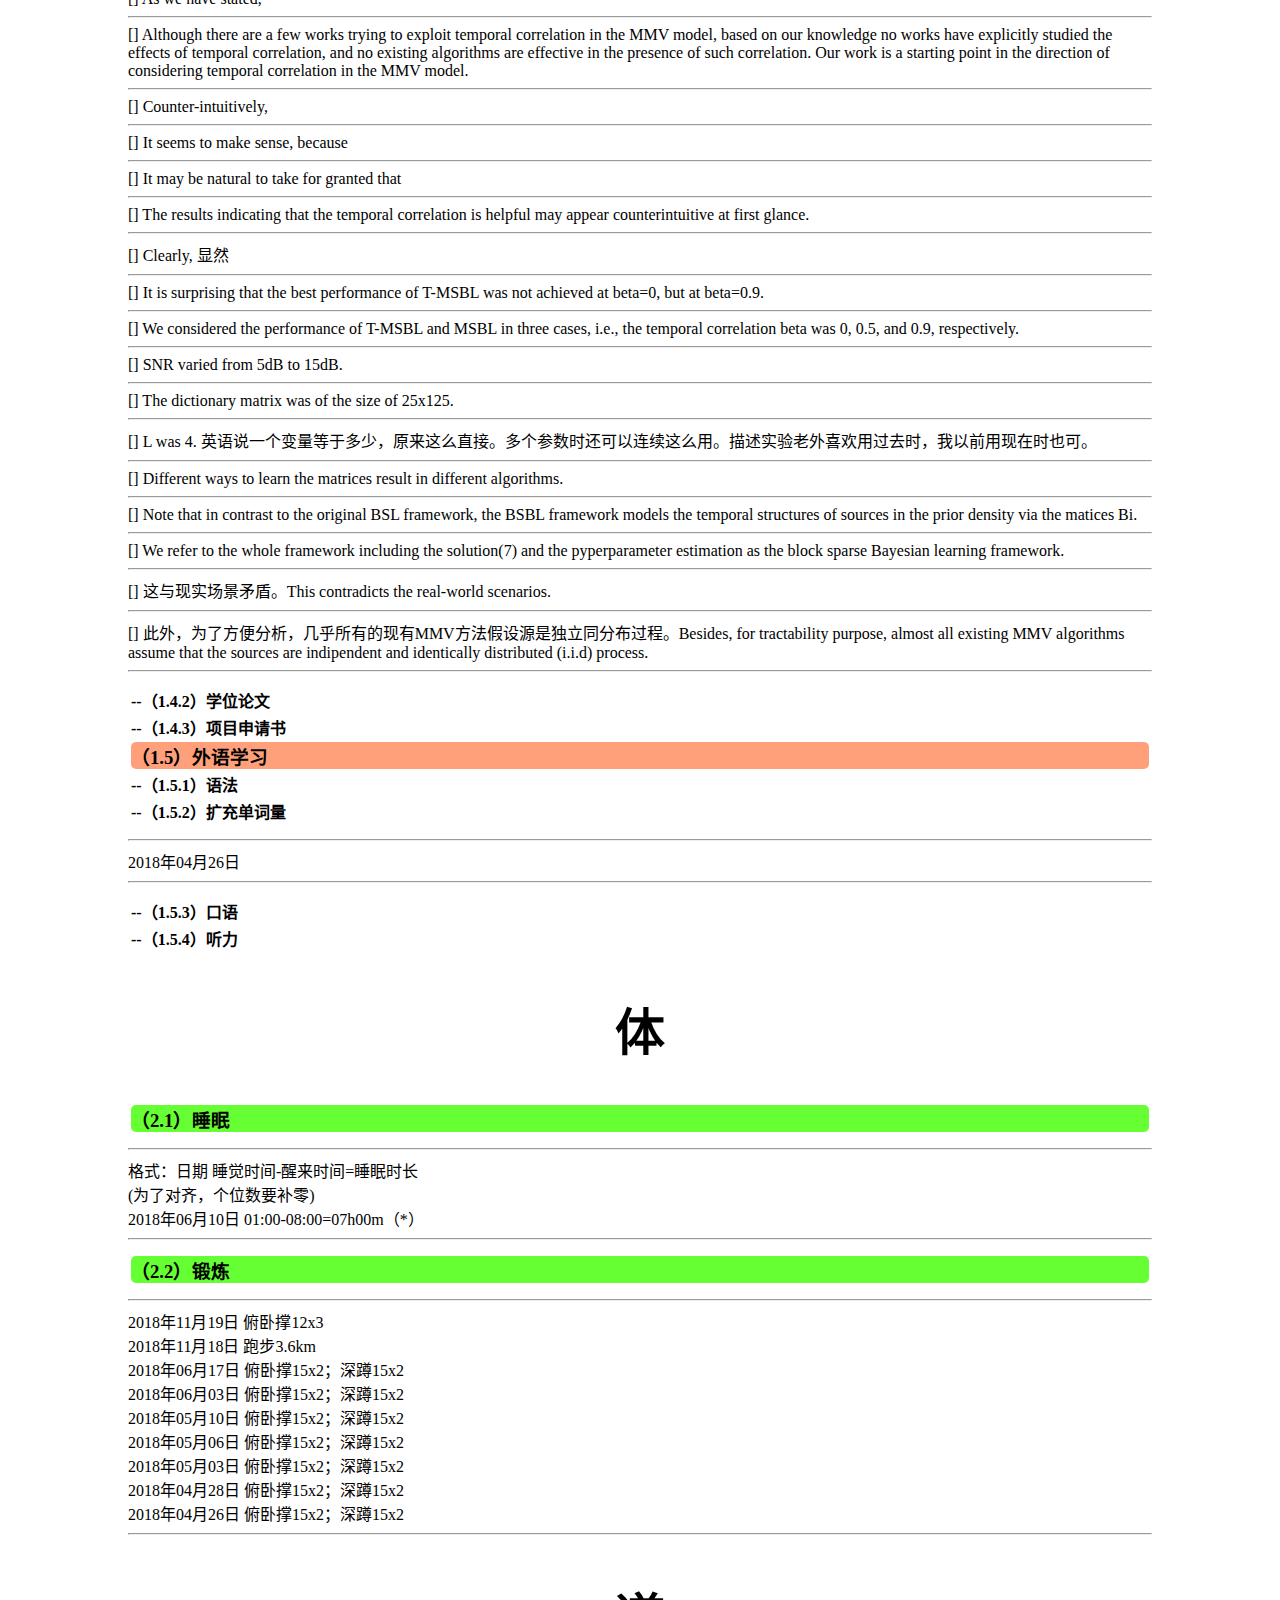
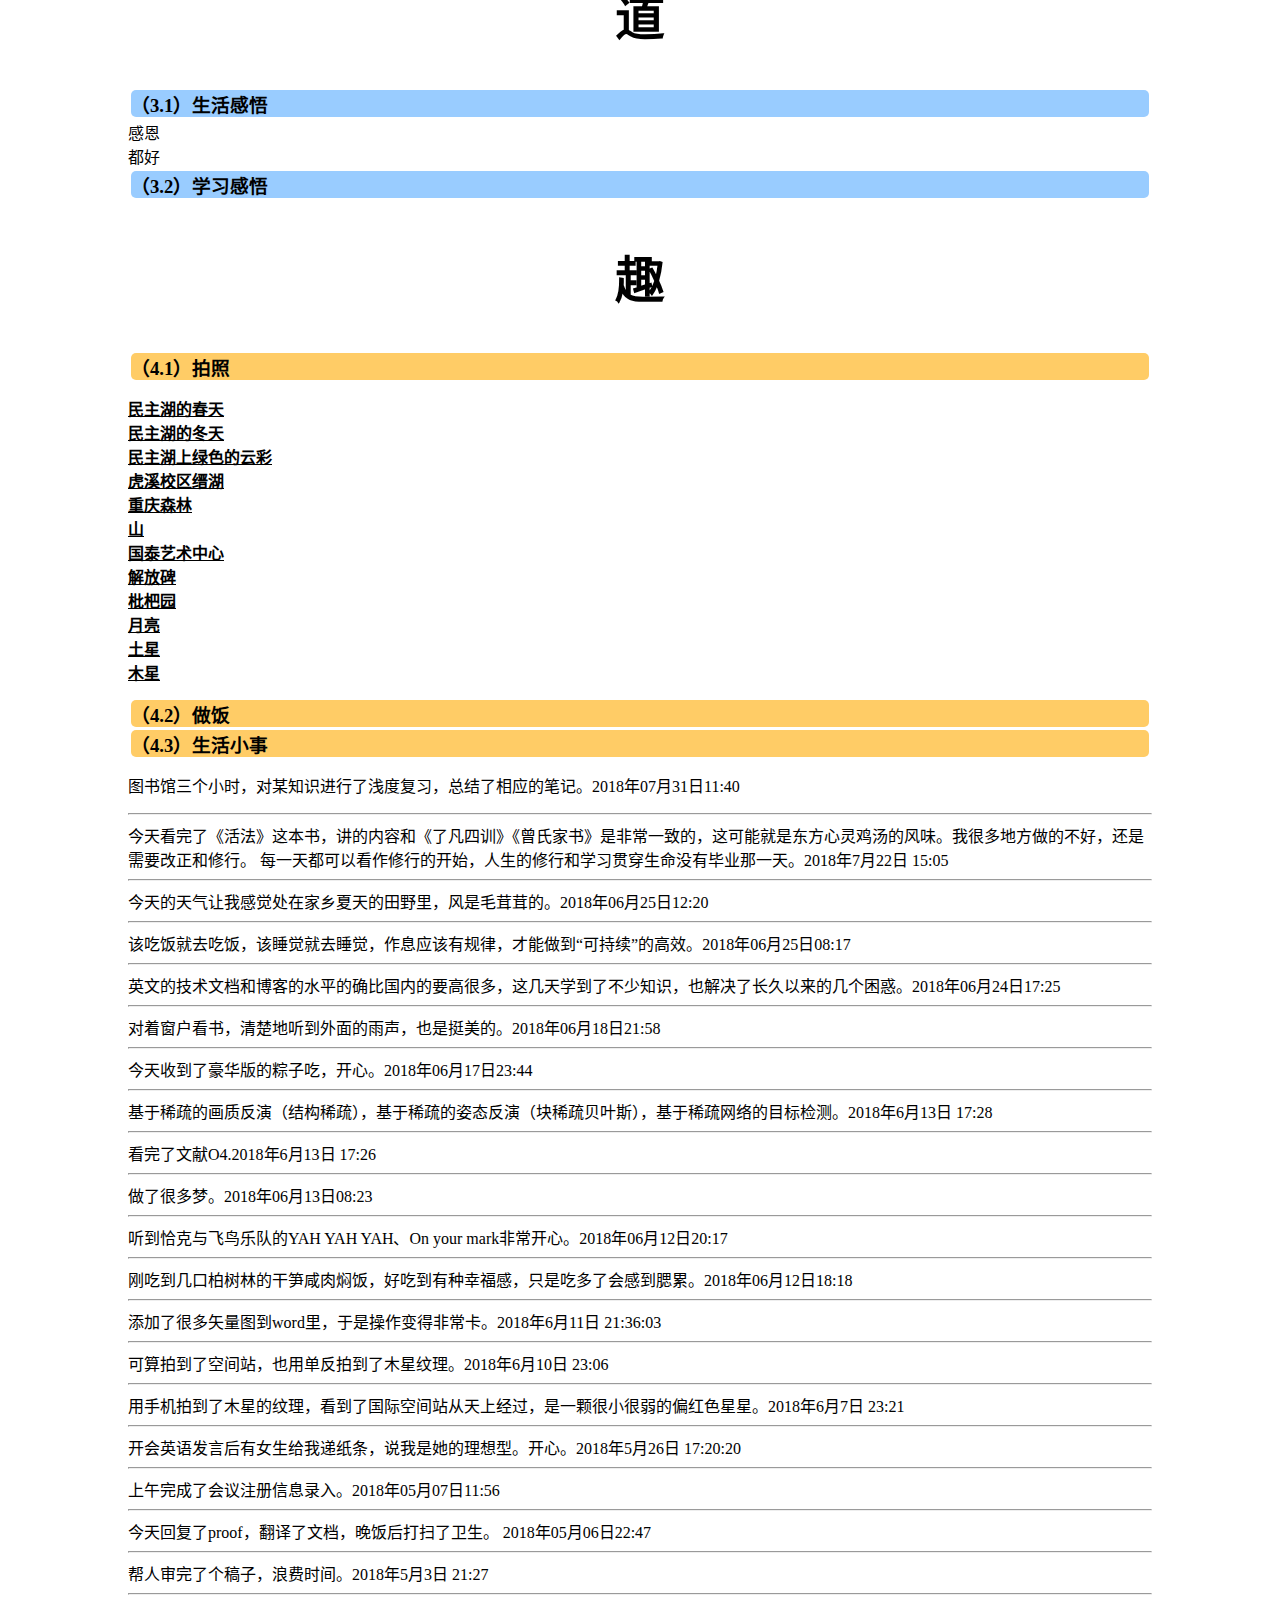
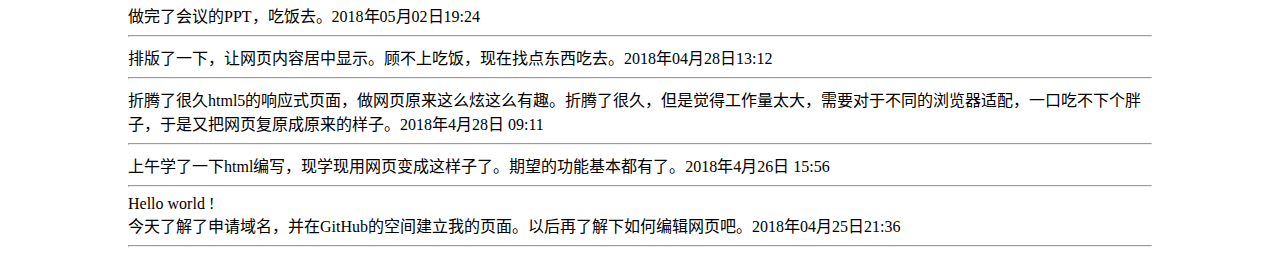
==== commit 843ebef8: "1" ====
--- a/index.html
+++ b/index.html
@@ -293,7 +293,7 @@
 看完了文献O4.2018年6月13日 17:26<br/><hr/>
 做了很多梦。2018年06月13日08:23<br/><hr/>
 听到恰克与飞鸟乐队的YAH YAH YAH、On your mark非常开心。2018年06月12日20:17<br/><hr/>
-刚吃到几口柏树林的干笋咸肉焖饭，好吃到有种幸福感。（吃多了会感到嚼得腮累）2018年06月12日18:18<br/><hr/>
+刚吃到几口柏树林的干笋咸肉焖饭，好吃到有种幸福感，只是吃多了会感到腮累。2018年06月12日18:18<br/><hr/>
 添加了很多矢量图到word里，于是操作变得非常卡。2018年6月11日 21:36:03<br/><hr/>
 可算拍到了空间站，也用单反拍到了木星纹理。2018年6月10日 23:06<br/><hr/>
 用手机拍到了木星的纹理，看到了国际空间站从天上经过，是一颗很小很弱的偏红色星星。2018年6月7日 23:21<br/><hr />
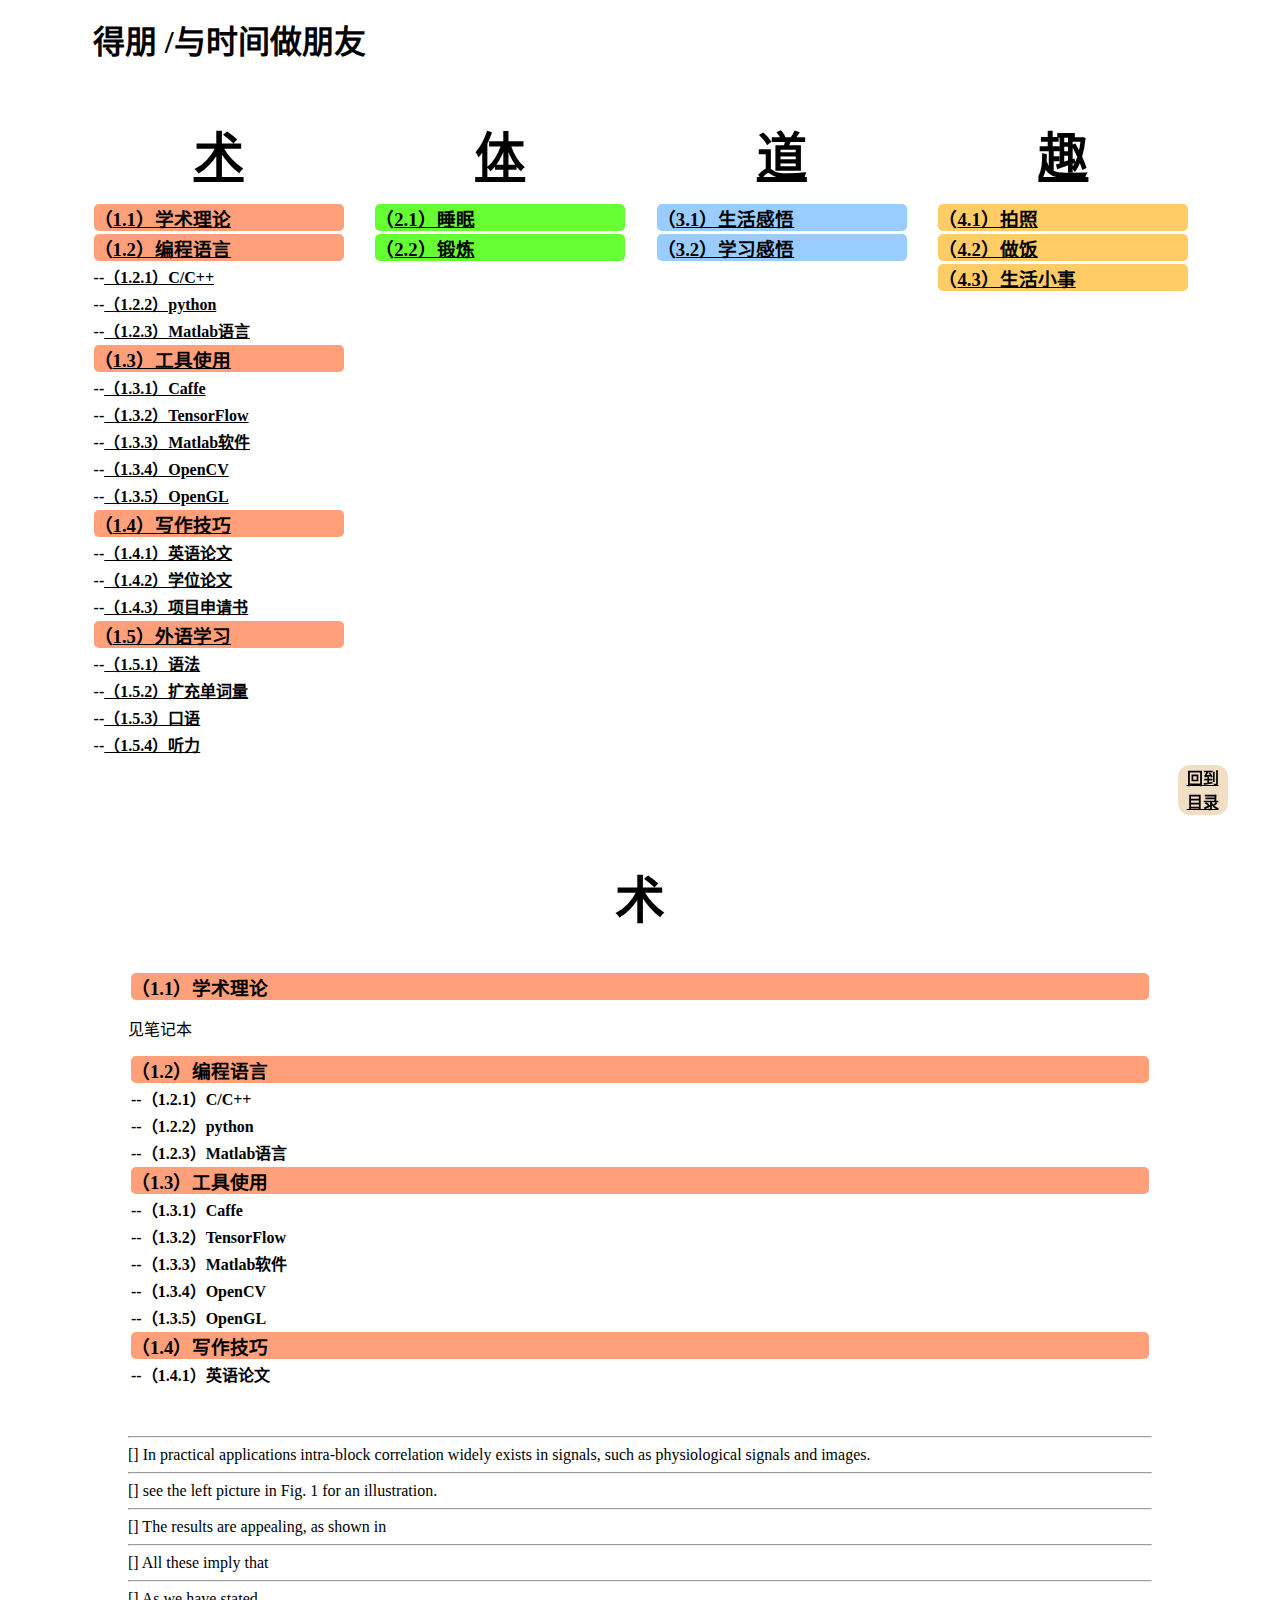
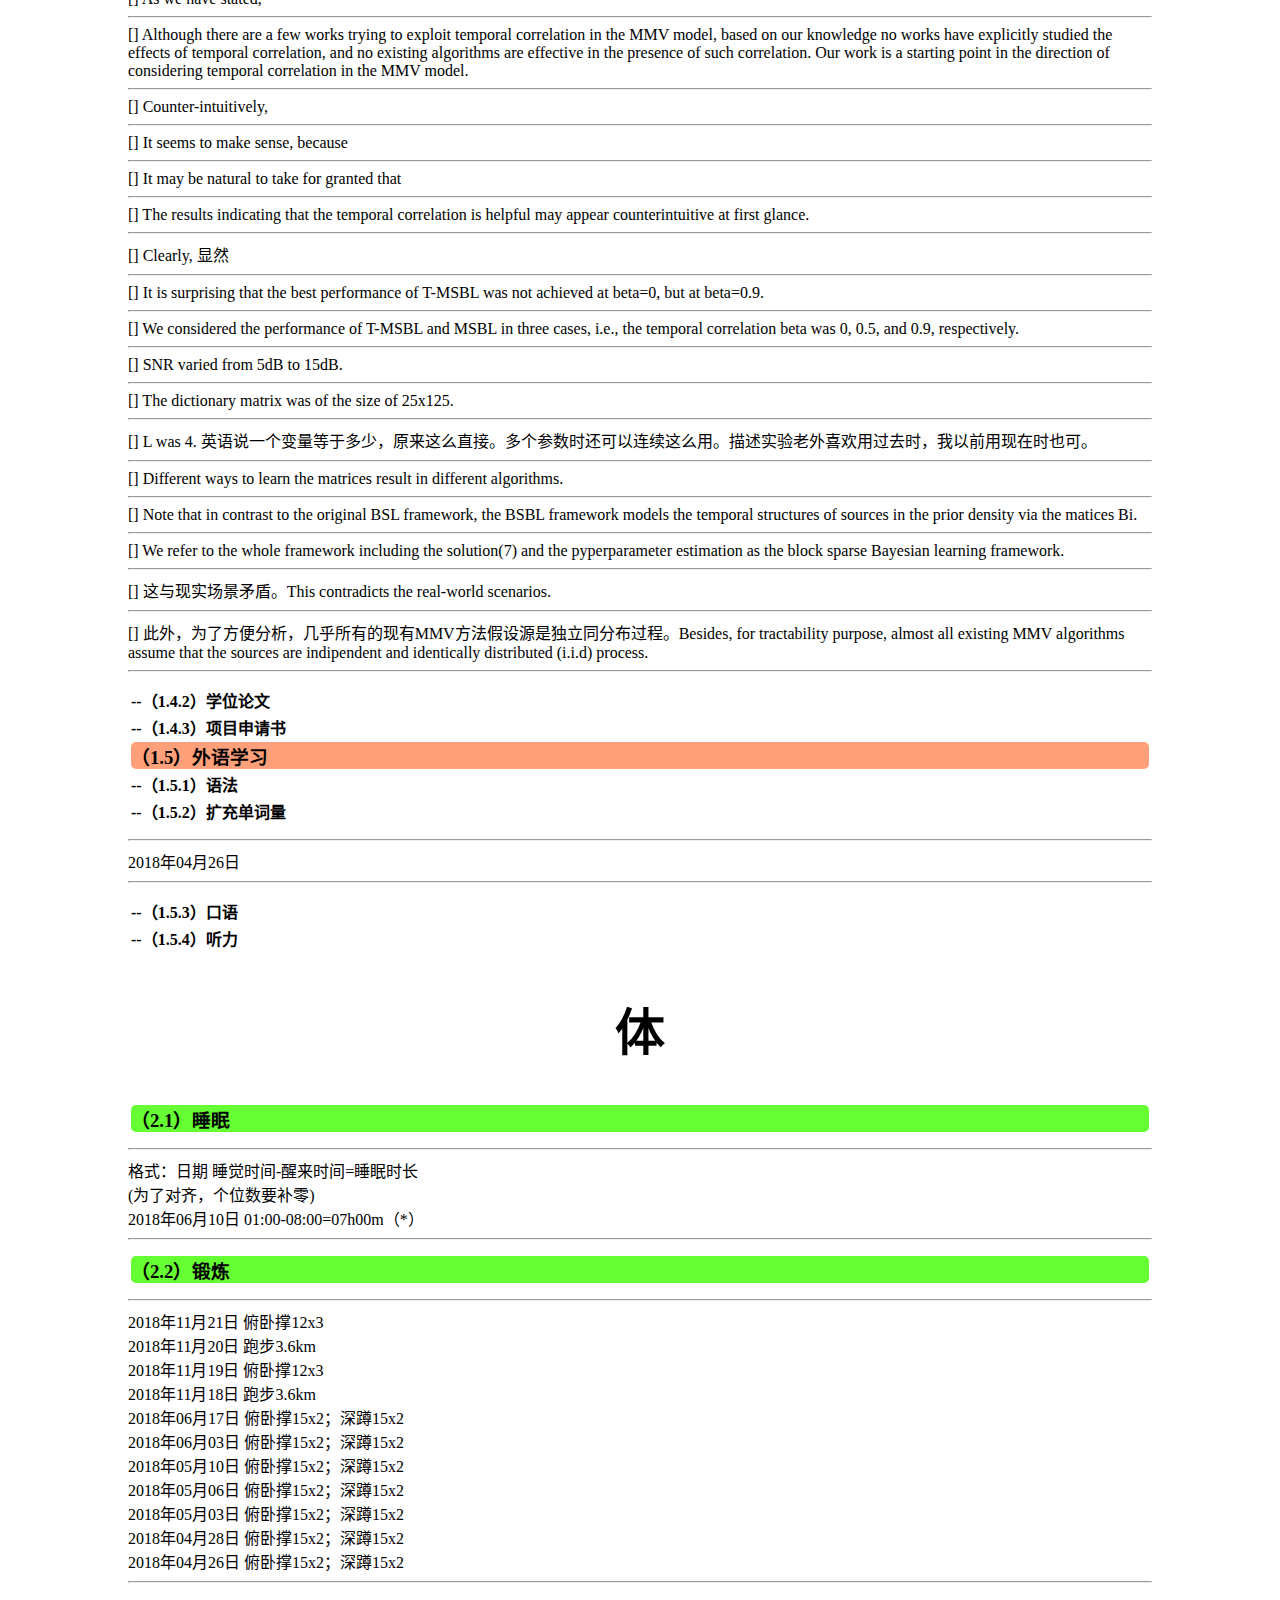
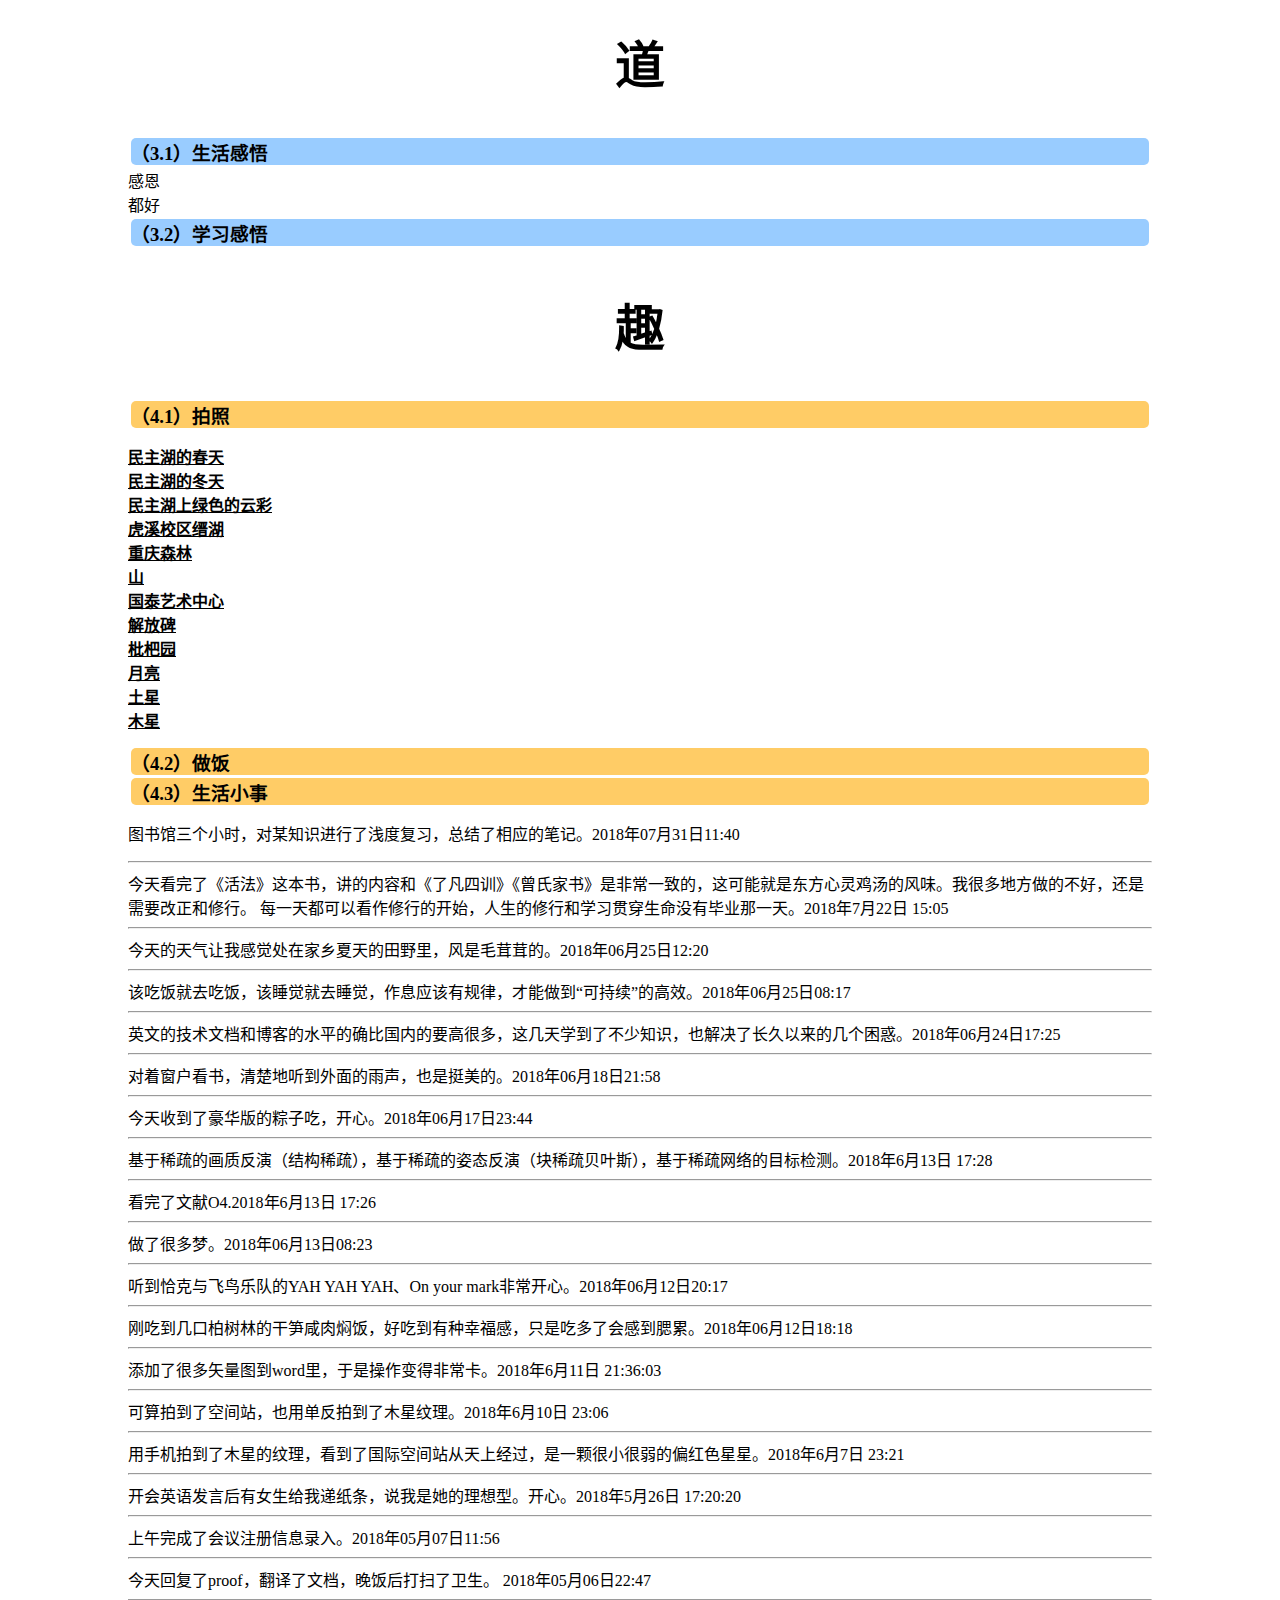
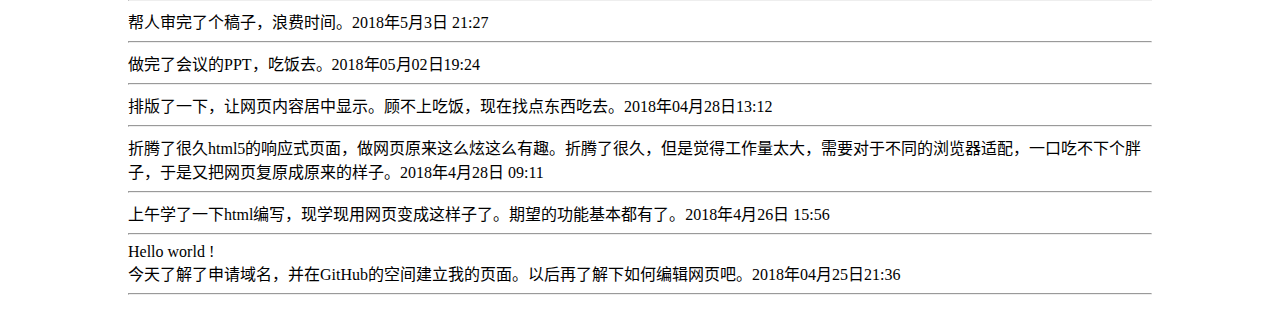
==== commit 8a2b4d4c: "1" ====
--- a/index.html
+++ b/index.html
@@ -243,6 +243,8 @@
 <h3 style="-moz-border-radius: 5px;-webkit-border-radius: 5px;border-radius: 5px;margin:3px;background-color:#66FF33"><a name="22">（2.2）锻炼<a></h3> 
 <p>
 <hr />
+2018年11月21日 俯卧撑12x3<br/>	
+2018年11月20日 跑步3.6km<br/>	
 2018年11月19日 俯卧撑12x3<br/>	
 2018年11月18日 跑步3.6km<br/>	
 2018年06月17日 俯卧撑15x2；深蹲15x2<br/>
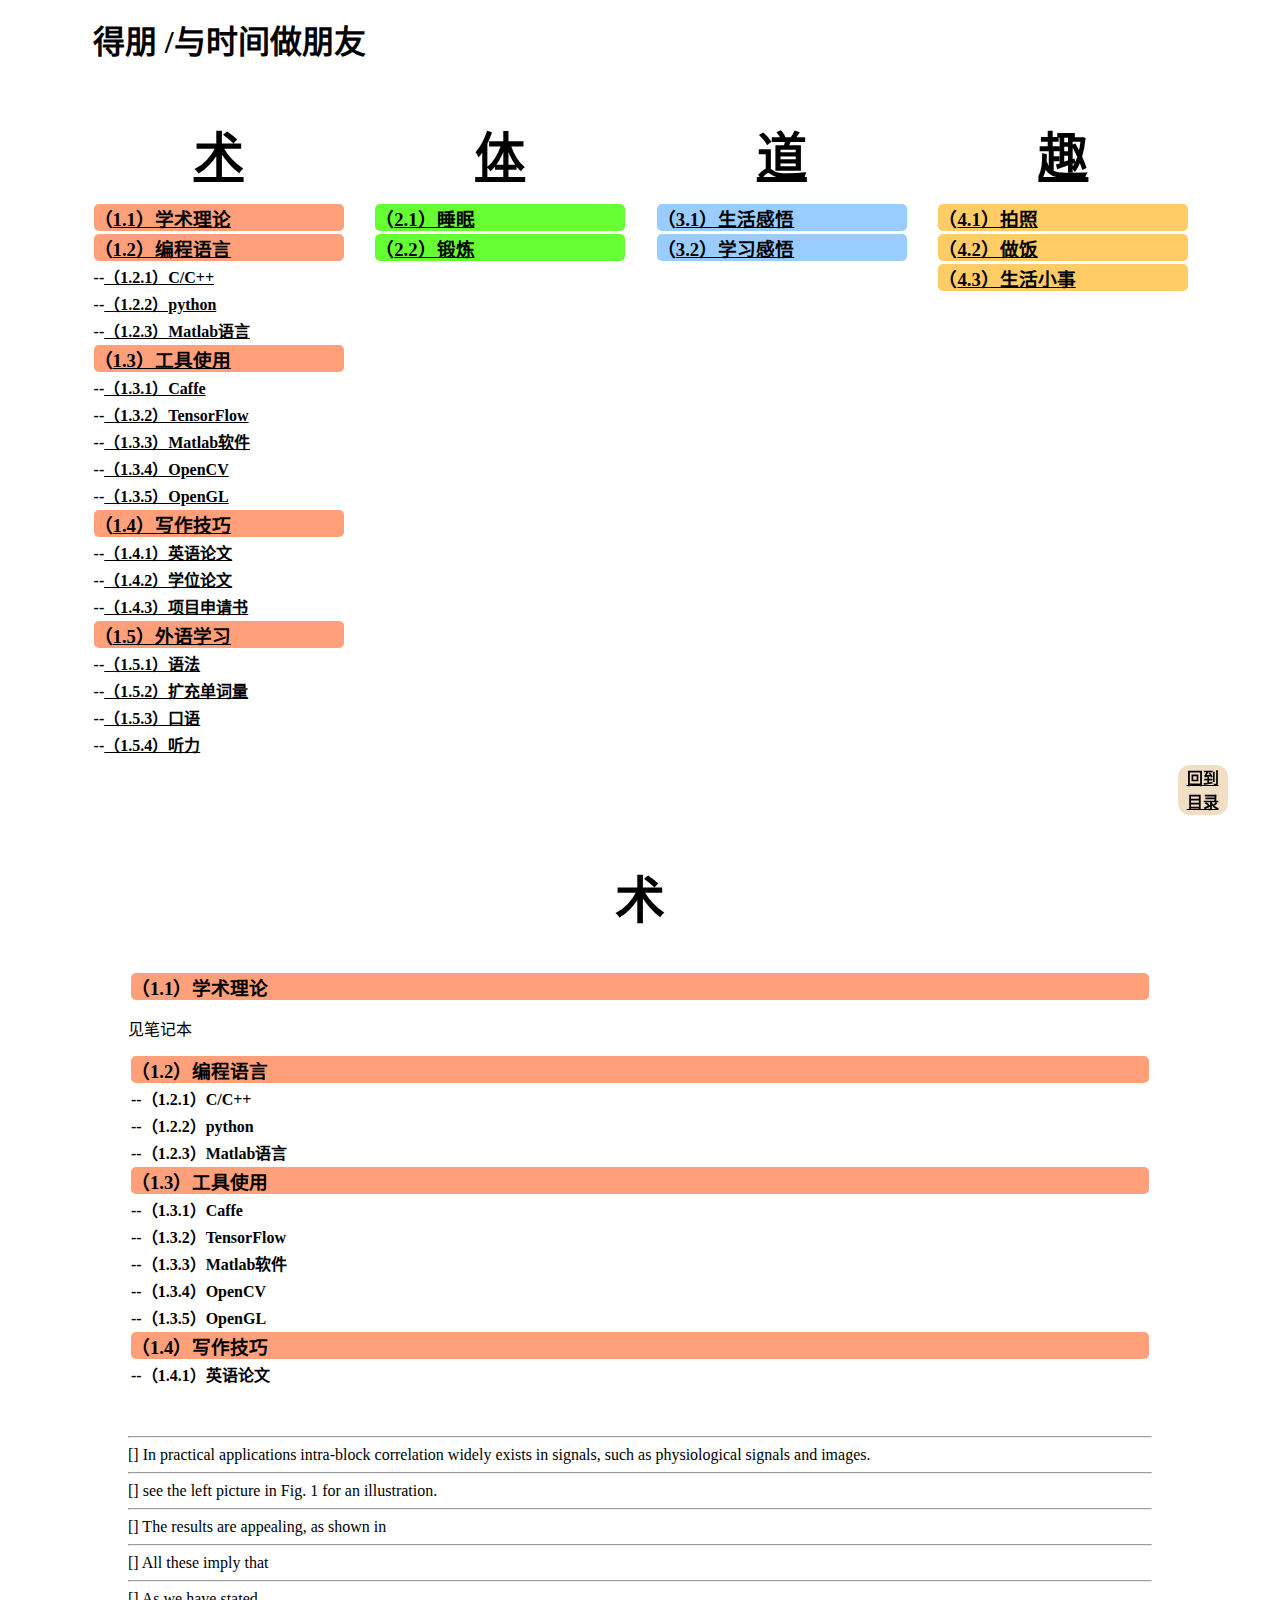
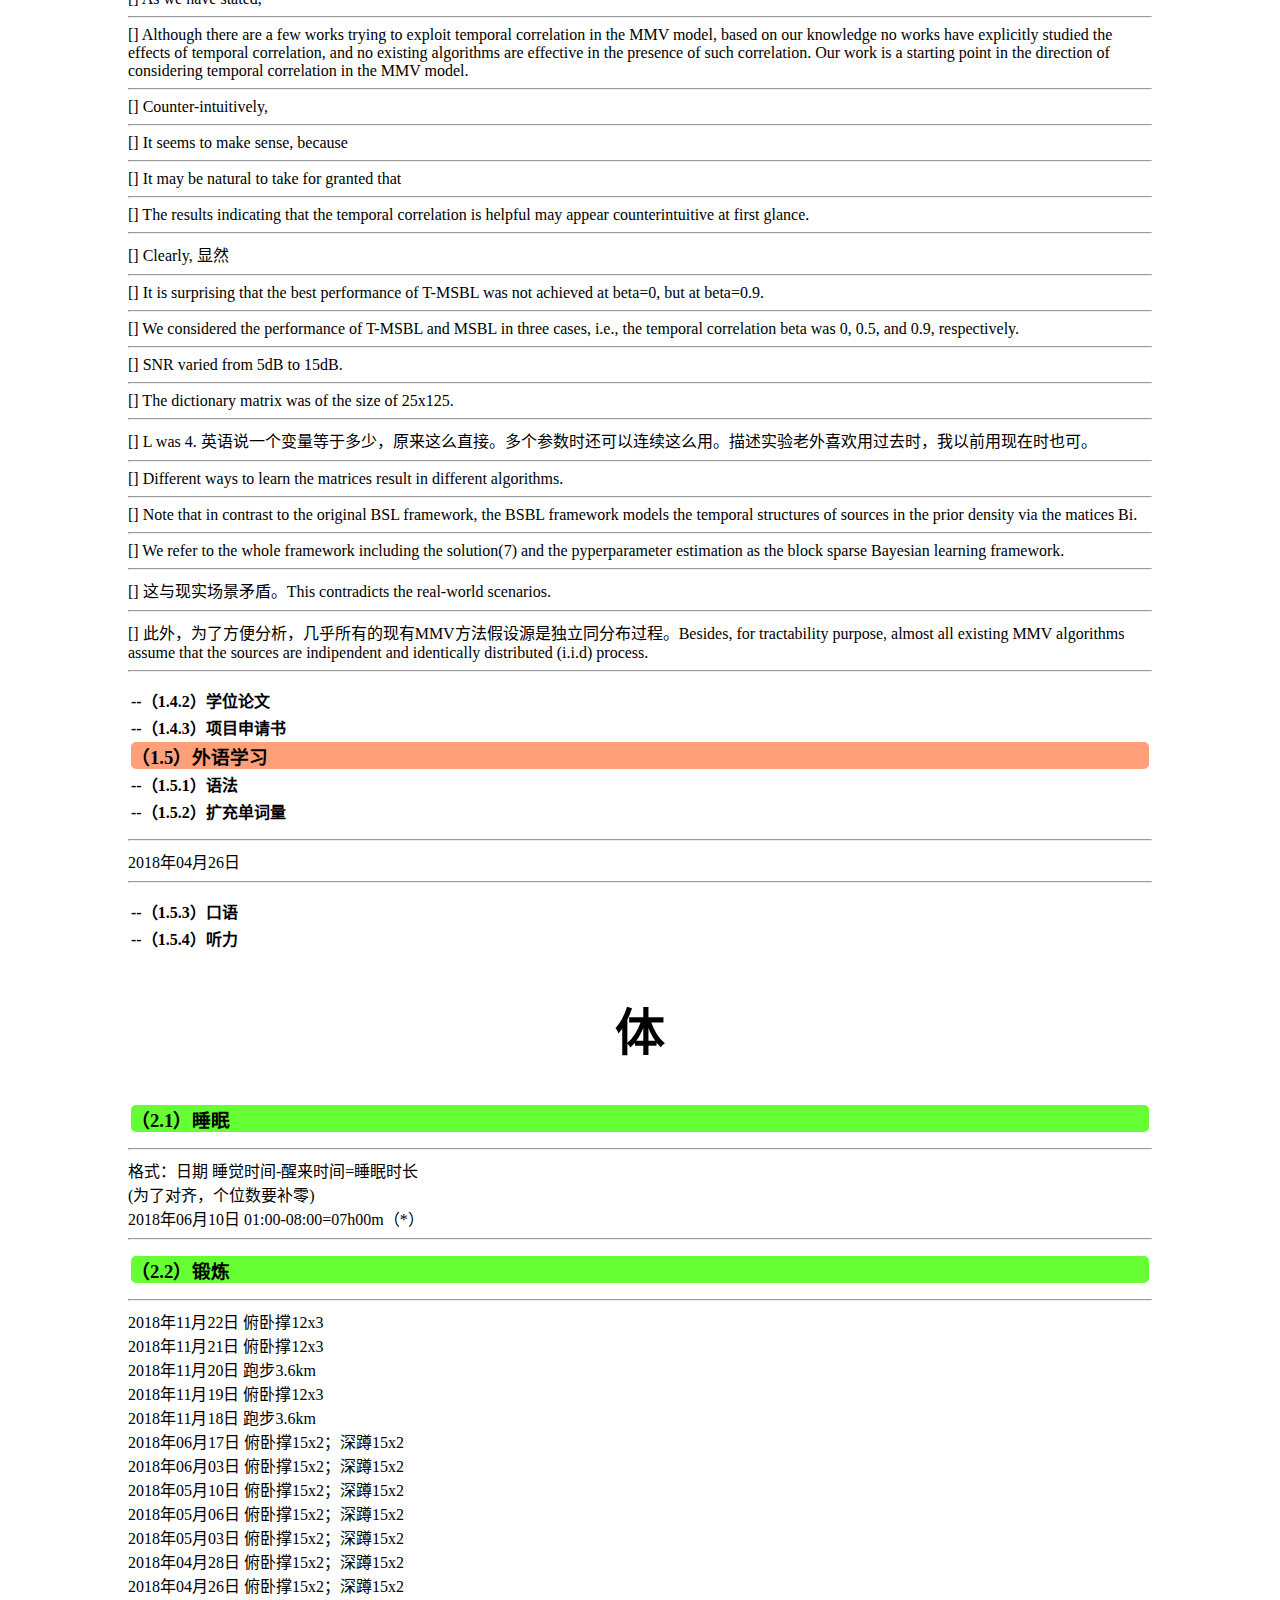
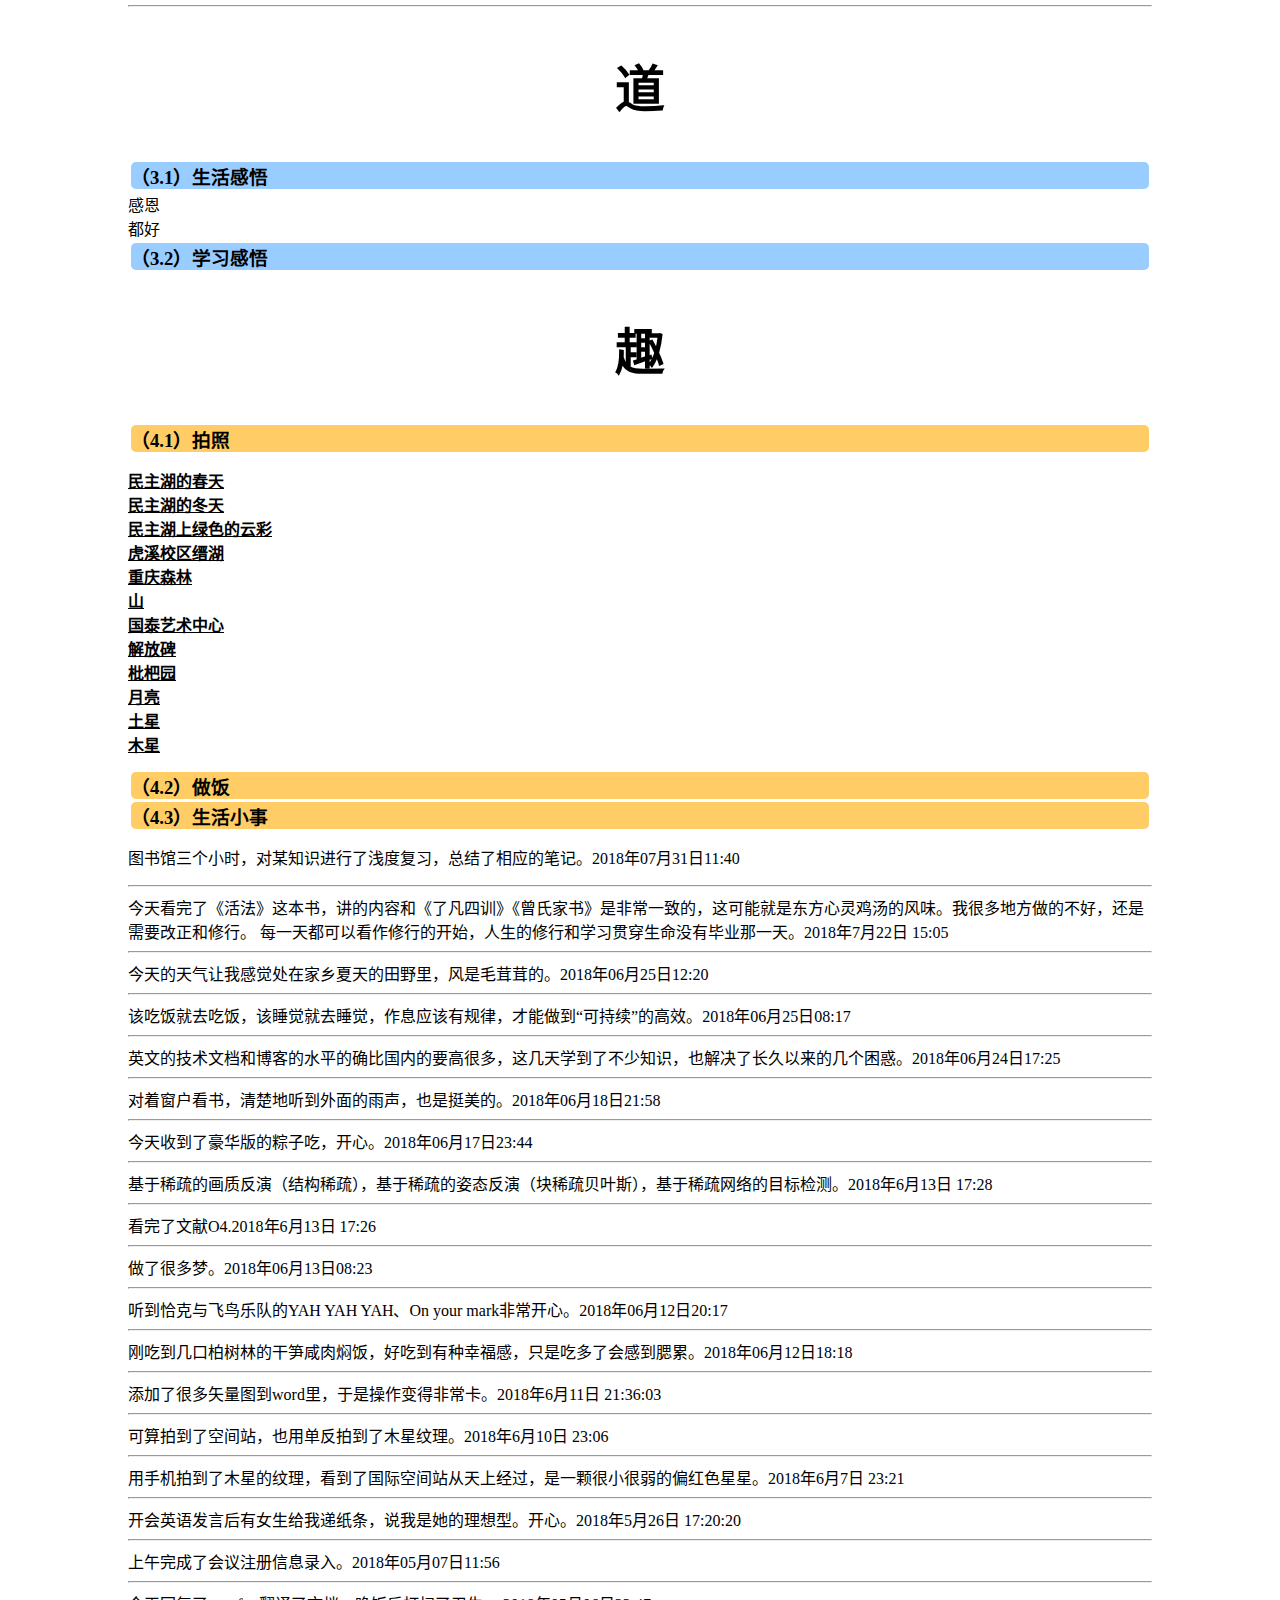
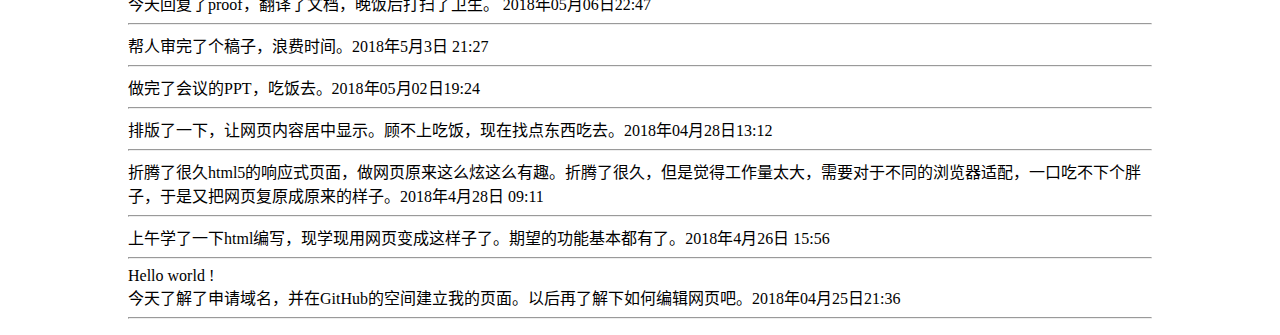
==== commit 0e8215e1: "1" ====
--- a/index.html
+++ b/index.html
@@ -243,6 +243,7 @@
 <h3 style="-moz-border-radius: 5px;-webkit-border-radius: 5px;border-radius: 5px;margin:3px;background-color:#66FF33"><a name="22">（2.2）锻炼<a></h3> 
 <p>
 <hr />
+2018年11月22日 俯卧撑12x3<br/>
 2018年11月21日 俯卧撑12x3<br/>	
 2018年11月20日 跑步3.6km<br/>	
 2018年11月19日 俯卧撑12x3<br/>	
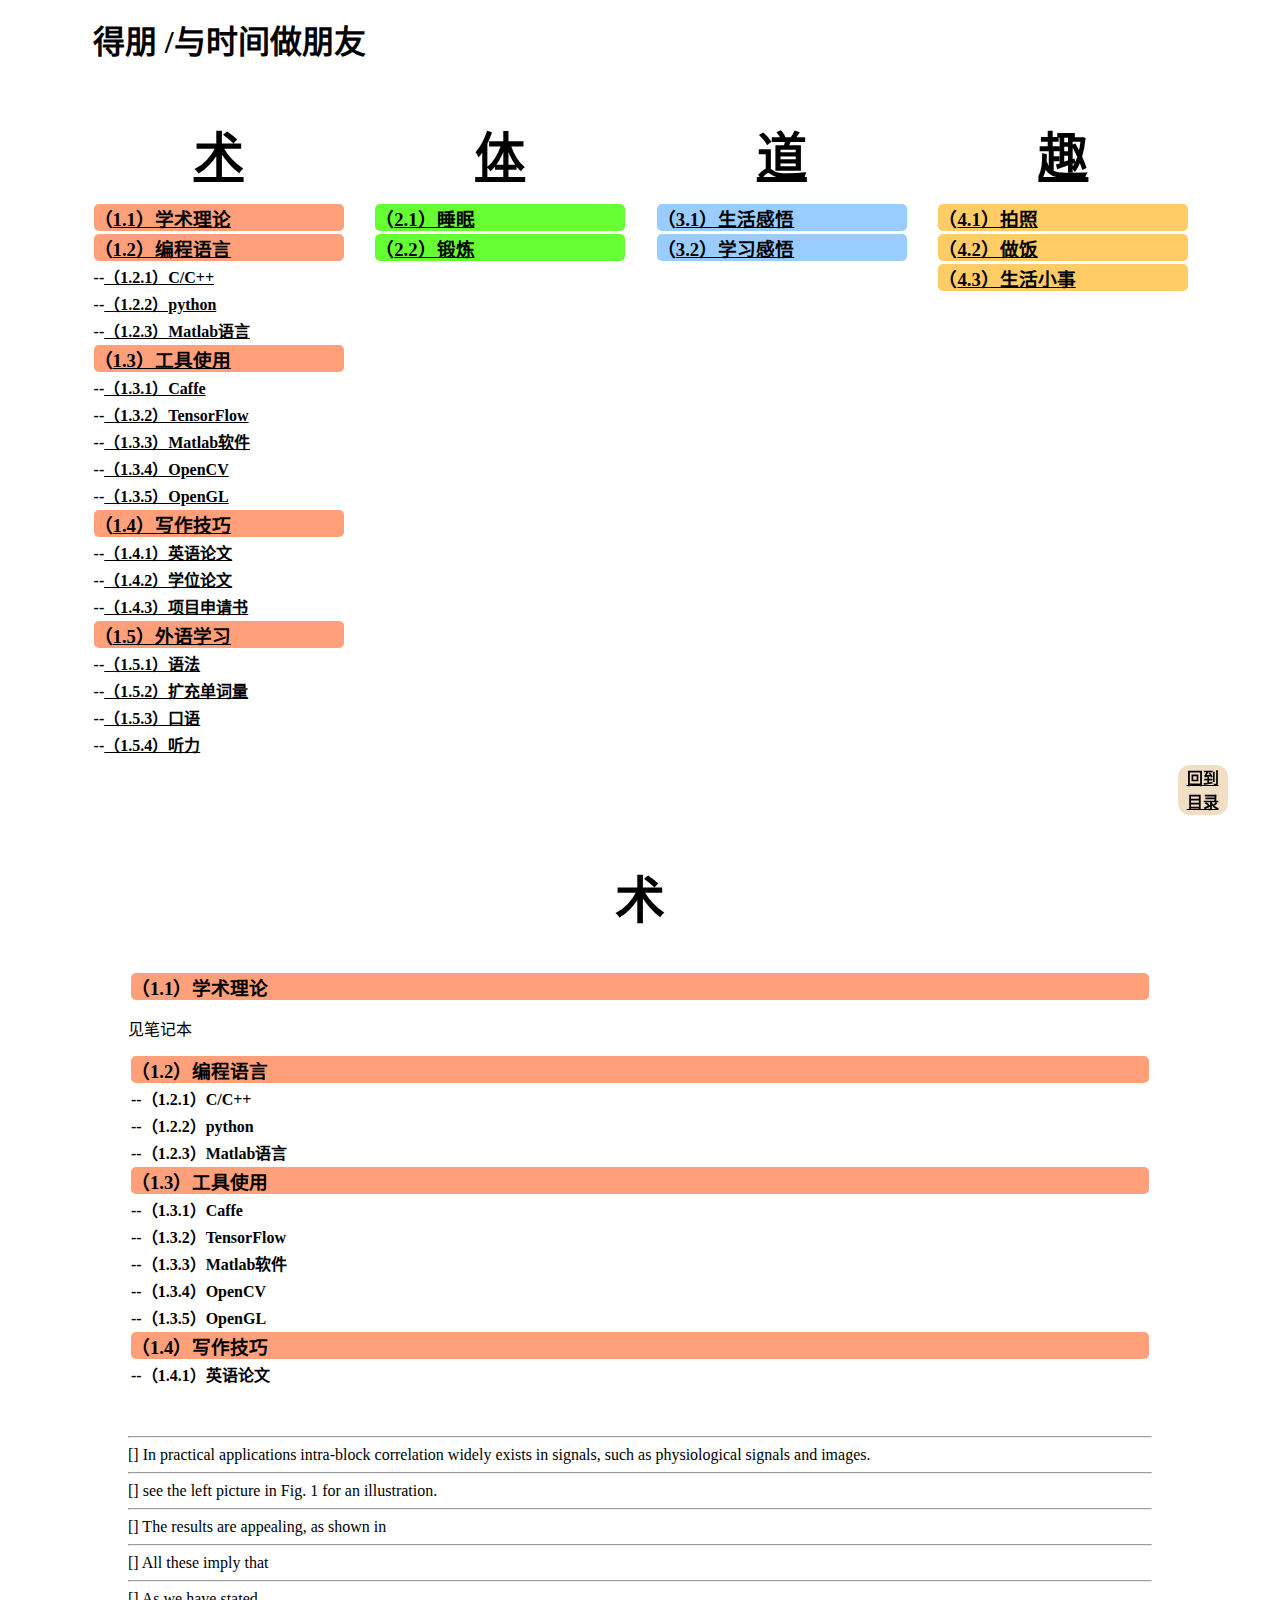
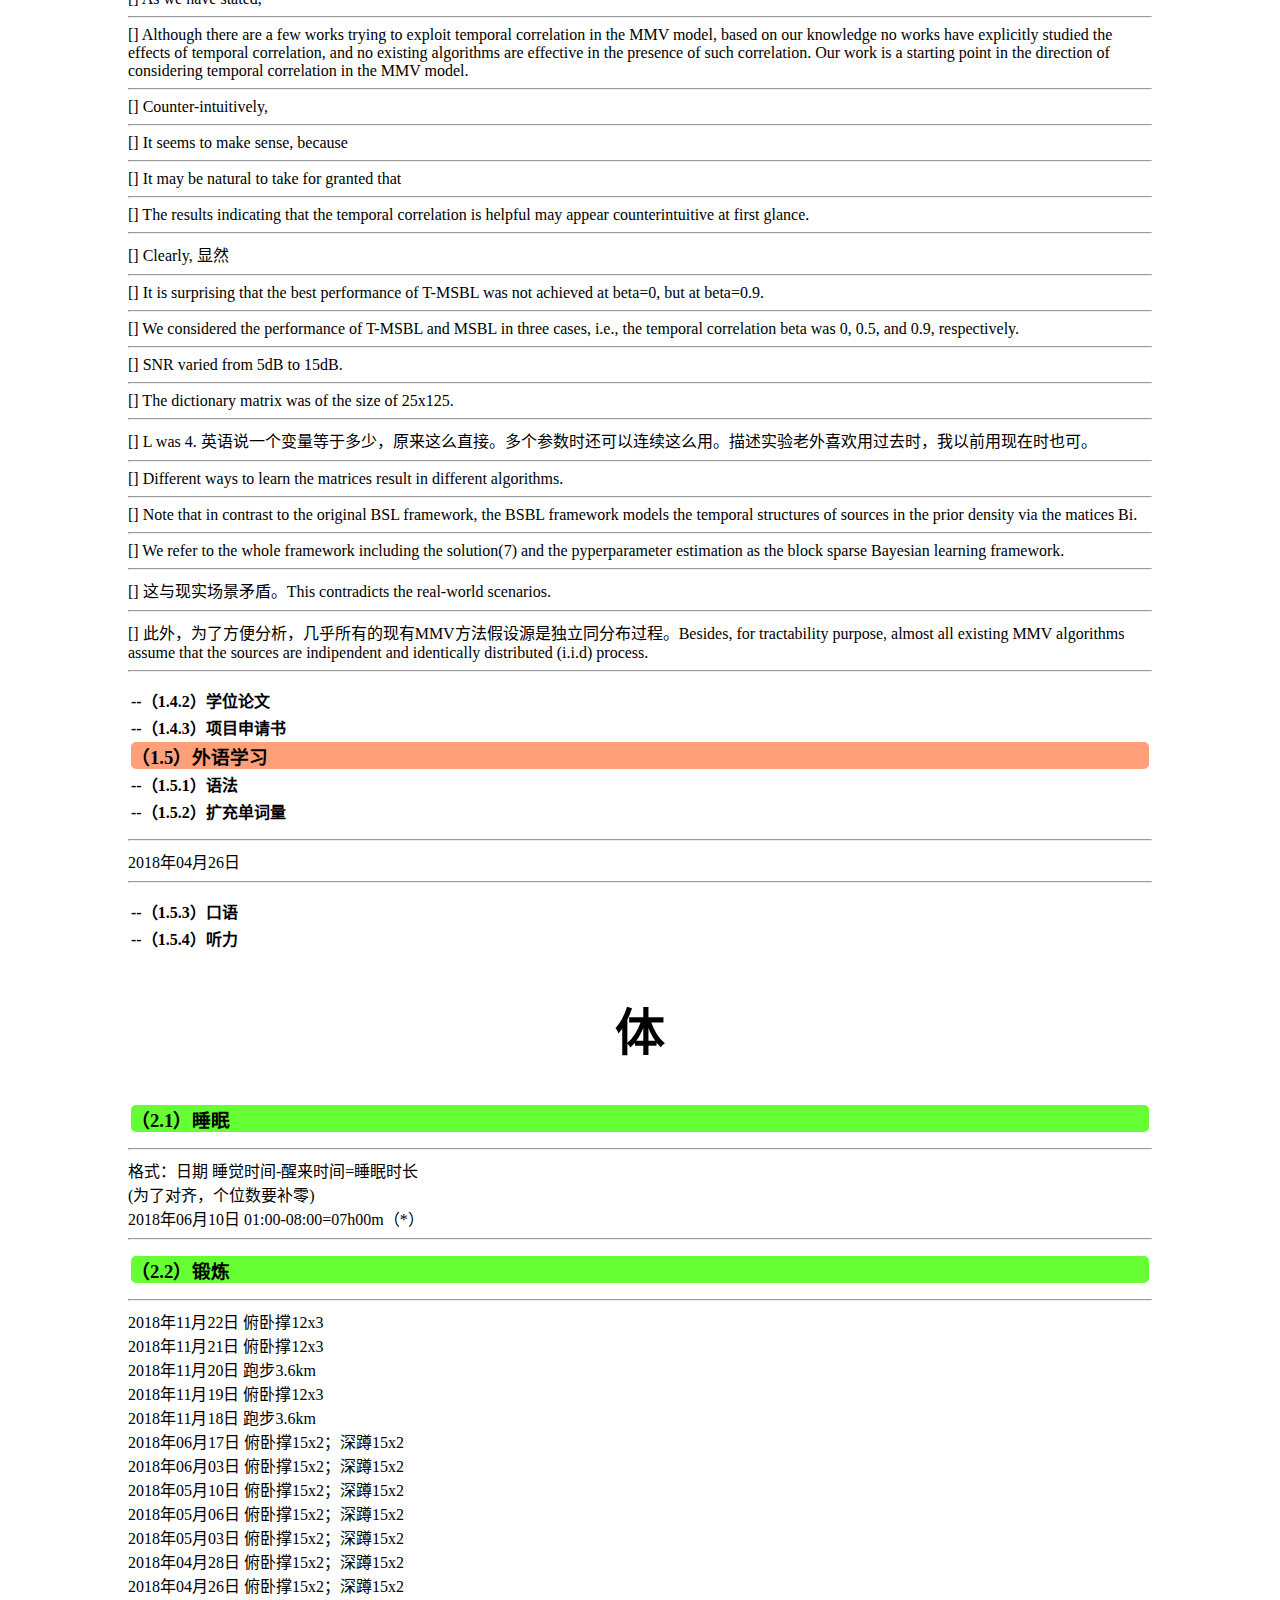
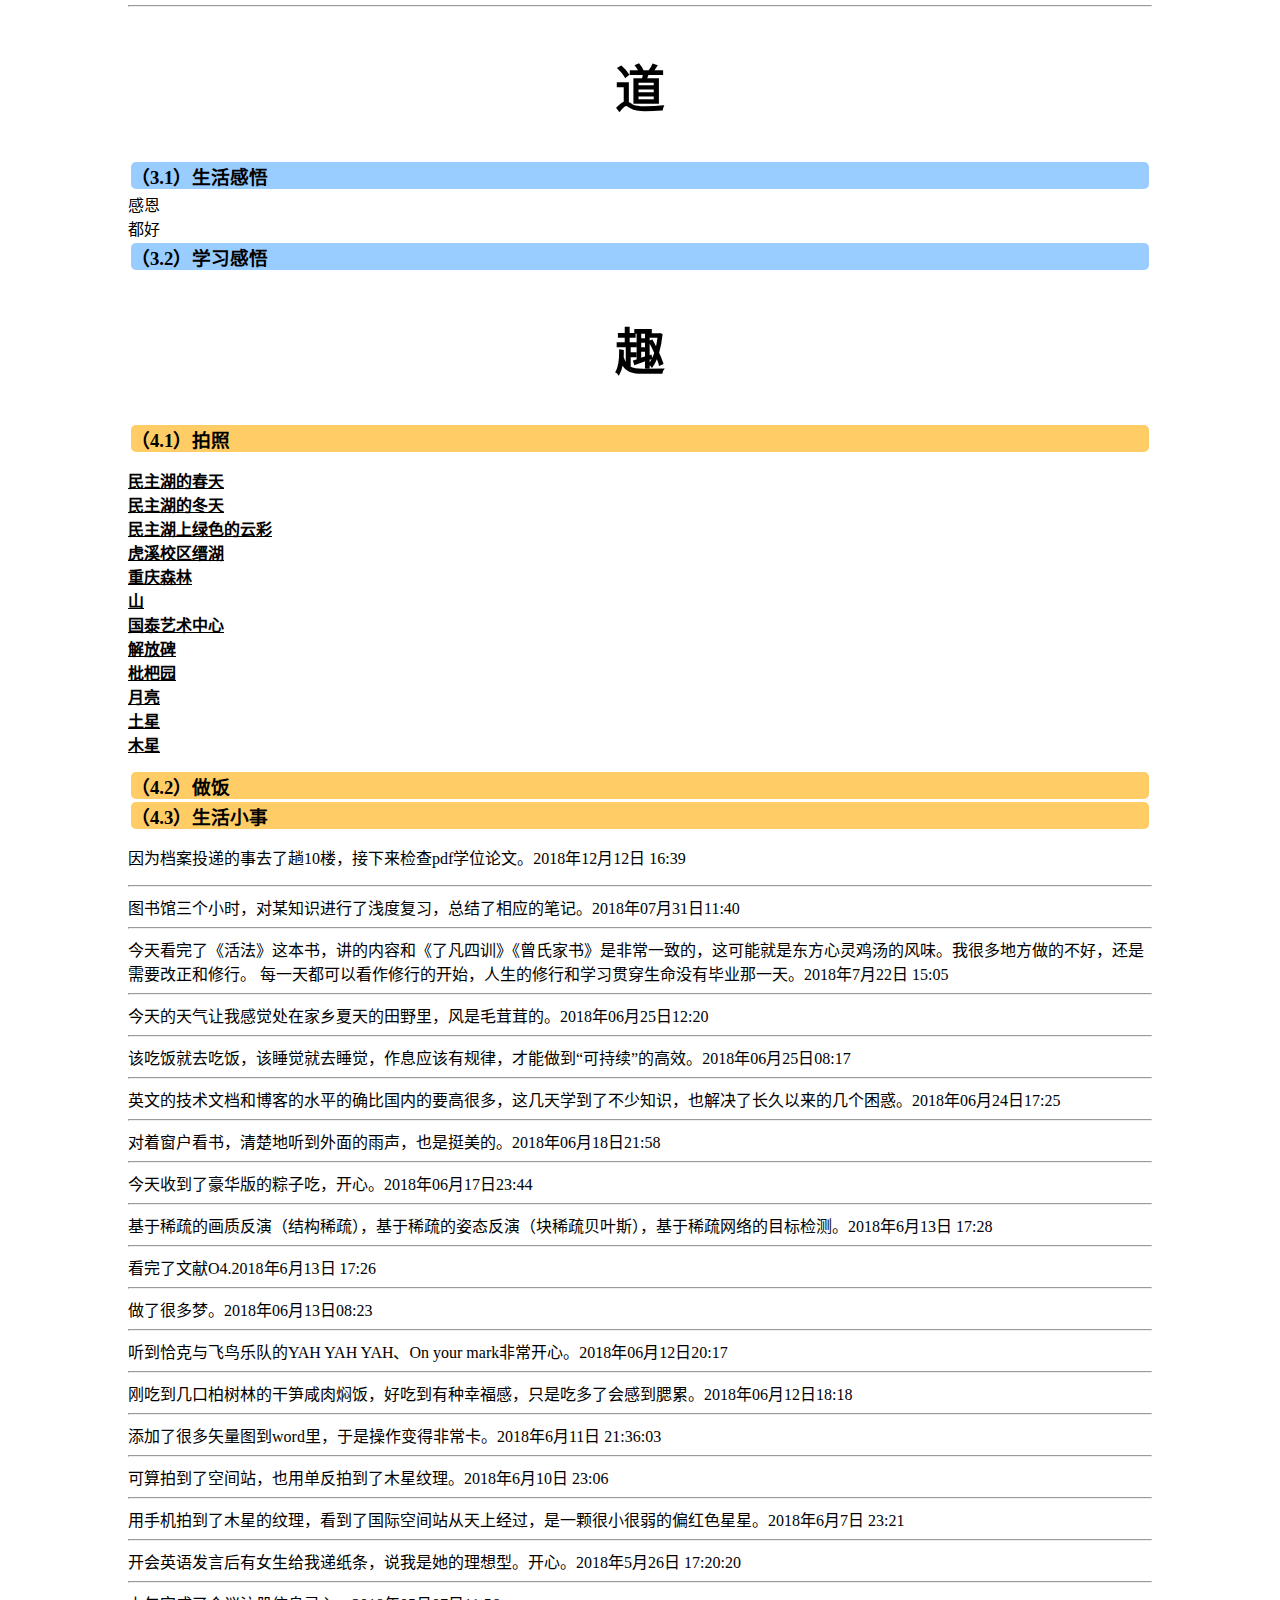
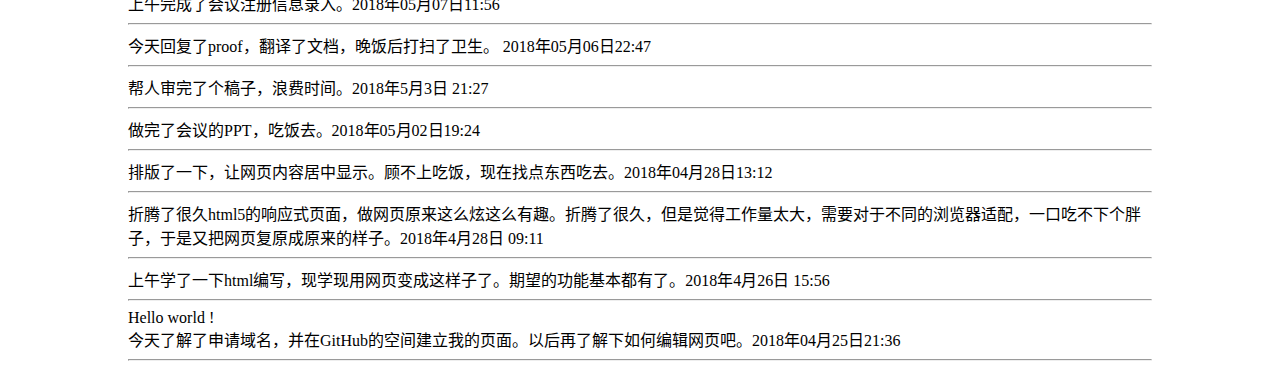
==== commit c0c1d3fc: "11" ====
--- a/index.html
+++ b/index.html
@@ -283,7 +283,7 @@
 <h3 style="-moz-border-radius: 5px;-webkit-border-radius: 5px;border-radius: 5px;margin:3px;background-color:#FFCC66"><a name="42">（4.2）做饭<a></h3> 
 <h3 style="-moz-border-radius: 5px;-webkit-border-radius: 5px;border-radius: 5px;margin:3px;background-color:#FFCC66"><a name="43">（4.3）生活小事<a></h3> 
 <p>
-
+因为档案投递的事去了趟10楼，接下来检查pdf学位论文。2018年12月12日 16:39<br/><hr/>
 图书馆三个小时，对某知识进行了浅度复习，总结了相应的笔记。2018年07月31日11:40<br/><hr/>
 今天看完了《活法》这本书，讲的内容和《了凡四训》《曾氏家书》是非常一致的，这可能就是东方心灵鸡汤的风味。我很多地方做的不好，还是需要改正和修行。
 每一天都可以看作修行的开始，人生的修行和学习贯穿生命没有毕业那一天。2018年7月22日 15:05<br/><hr/>
